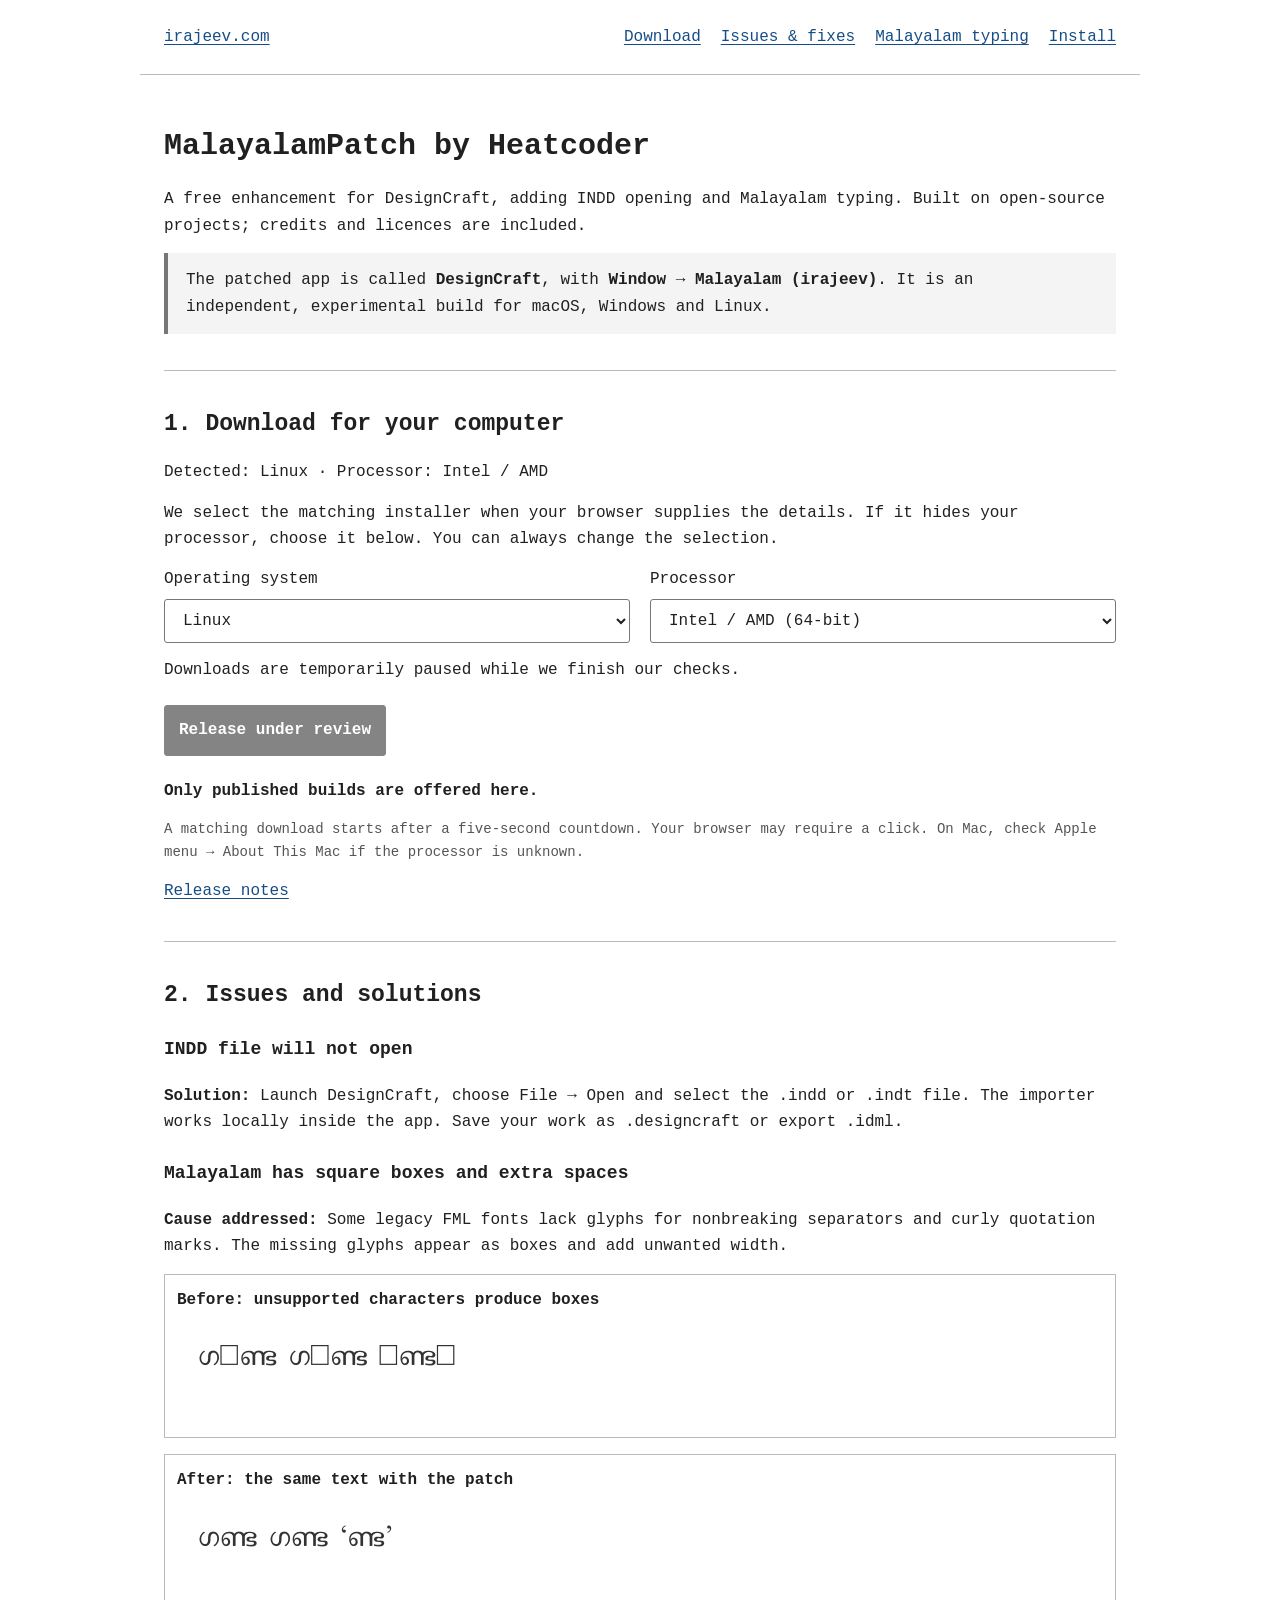
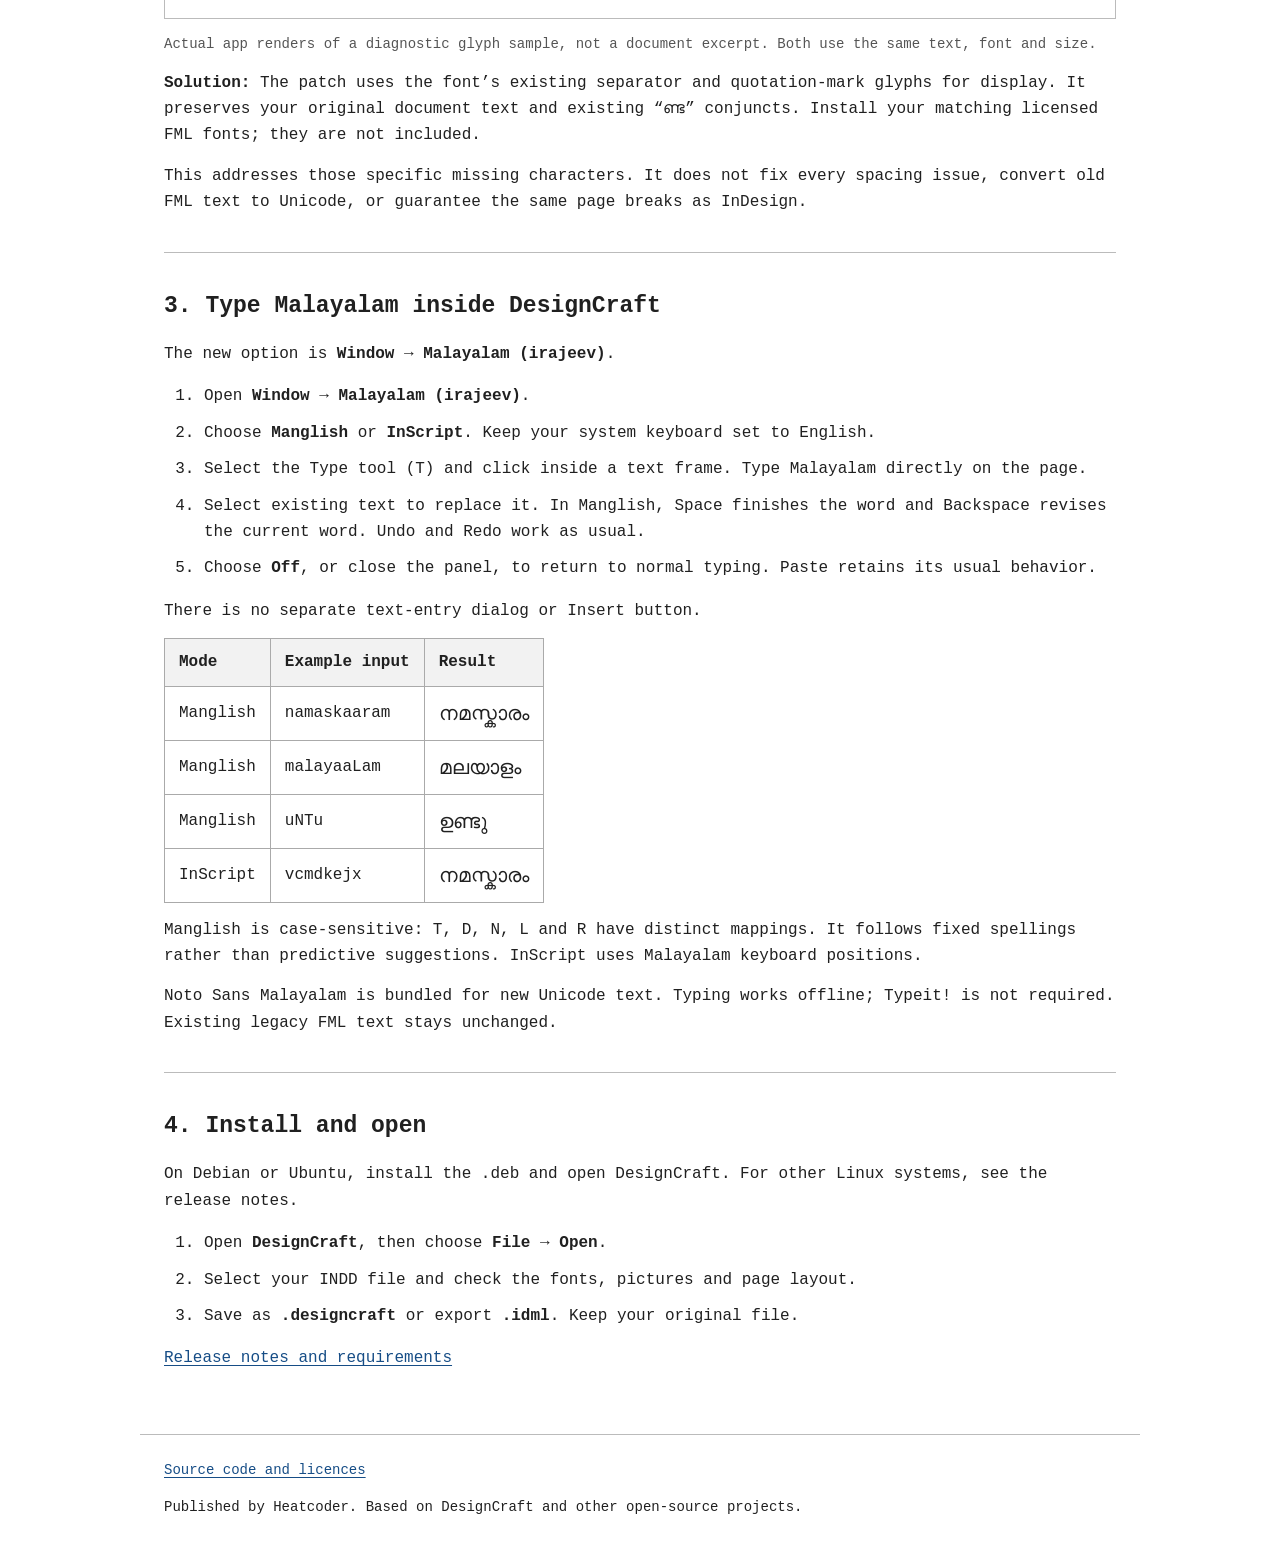
==== site/indd/index.html @ 439bf9a1 "Use Heatcoder publisher identity and enforce Typeit payload exclusion" ====
<!doctype html>
<html lang="en">
<head><meta charset="utf-8"><meta name="viewport" content="width=device-width,initial-scale=1"><meta name="description" content="DesignCraft INDD opening and MalayalamPatch (irajeev): downloads, before-and-after examples and clear installation instructions."><title>DesignCraft patch + MalayalamPatch | irajeev.com</title><link rel="stylesheet" href="./style.css?v=3"><link rel="icon" href="./icon.png"></head>
<body><header><a href="https://irajeev.com">irajeev.com</a><nav><a href="#download-section">Download</a><a href="#issues">Issues & fixes</a><a href="#typing">Malayalam typing</a><a href="#install">Install</a></nav></header>
<main><h1>MalayalamPatch by Heatcoder</h1><p>A free enhancement for DesignCraft, adding INDD opening and Malayalam typing. Built on open-source projects; credits and licences are included.</p><p class="note">The patched app is called <strong>DesignCraft</strong>, with <strong>Window → Malayalam (irajeev)</strong>. It is an independent, experimental build for macOS, Windows and Linux.</p>
<section id="download-section"><h2>1. Download for your computer</h2><p id="detected">Detecting your operating system and processor…</p><p>We select the matching installer when your browser supplies the details. If it hides your processor, choose it below. You can always change the selection.</p><div class="selectors"><label>Operating system<select id="os"><option value="">Choose a system</option><option value="macos">macOS</option><option value="windows">Windows</option><option value="linux">Linux</option></select></label><label>Processor<select id="arch"><option value="">Choose a processor</option><option value="x86_64">Intel / AMD (64-bit)</option><option value="aarch64">Apple Silicon / ARM64</option></select></label></div><p id="status" role="status" aria-live="polite">Checking available installers…</p><button id="download" disabled>Checking downloads</button> <button id="cancel" hidden>Cancel automatic download</button><p id="file-detail" class="filename">Only published builds are offered here.</p><p class="small">A matching download starts after a five-second countdown. Your browser may require a click. On Mac, check Apple menu → About This Mac if the processor is unknown.</p><a id="release-link" href="./release-notes.html">Release notes</a></section>
<section id="issues"><h2>2. Issues and solutions</h2><article><h3>INDD file will not open</h3><p><strong>Solution:</strong> Launch DesignCraft, choose File → Open and select the .indd or .indt file. The importer works locally inside the app. Save your work as .designcraft or export .idml.</p></article><article><h3>Malayalam has square boxes and extra spaces</h3><p><strong>Cause addressed:</strong> Some legacy FML fonts lack glyphs for nonbreaking separators and curly quotation marks. The missing glyphs appear as boxes and add unwanted width.</p><div class="comparison"><figure><figcaption>Before: unsupported characters produce boxes</figcaption><img src="./malayalam-before.png" alt="Diagnostic legacy FML glyph sample rendered before the fix, with square boxes between glyphs" width="520" height="100"></figure><figure><figcaption>After: the same text with the patch</figcaption><img src="./malayalam-after.png" alt="The identical diagnostic sample rendered with mapped FML separators and quotation marks, without the extra boxes" width="520" height="100"></figure></div><p class="small">Actual app renders of a diagnostic glyph sample, not a document excerpt. Both use the same text, font and size.</p><p><strong>Solution:</strong> The patch uses the font’s existing separator and quotation-mark glyphs for display. It preserves your original document text and existing “ണ്ട” conjuncts. Install your matching licensed FML fonts; they are not included.</p><p>This addresses those specific missing characters. It does not fix every spacing issue, convert old FML text to Unicode, or guarantee the same page breaks as InDesign.</p></article></section>
<section id="typing"><h2>3. Type Malayalam inside DesignCraft</h2><p>The new option is <strong>Window → Malayalam (irajeev)</strong>. </p><ol><li>Open <strong>Window → Malayalam (irajeev)</strong>.</li><li>Choose <strong>Manglish</strong> or <strong>InScript</strong>. Keep your system keyboard set to English.</li><li>Select the Type tool (T) and click inside a text frame. Type Malayalam directly on the page.</li><li>Select existing text to replace it. In Manglish, Space finishes the word and Backspace revises the current word. Undo and Redo work as usual.</li><li>Choose <strong>Off</strong>, or close the panel, to return to normal typing. Paste retains its usual behavior.</li></ol><p>There is no separate text-entry dialog or Insert button.</p><table><thead><tr><th>Mode</th><th>Example input</th><th>Result</th></tr></thead><tbody><tr><td>Manglish</td><td>namaskaaram</td><td lang="ml">നമസ്കാരം</td></tr><tr><td>Manglish</td><td>malayaaLam</td><td lang="ml">മലയാളം</td></tr><tr><td>Manglish</td><td>uNTu</td><td lang="ml">ഉണ്ടു</td></tr><tr><td>InScript</td><td>vcmdkejx</td><td lang="ml">നമസ്കാരം</td></tr></tbody></table><p>Manglish is case-sensitive: T, D, N, L and R have distinct mappings. It follows fixed spellings rather than predictive suggestions. InScript uses Malayalam keyboard positions.</p><p>Noto Sans Malayalam is bundled for new Unicode text. Typing works offline; Typeit! is not required. Existing legacy FML text stays unchanged.</p></section>
<section id="install"><h2>4. Install and open</h2><p id="install-specific">Choose your operating system above for installation steps.</p><ol><li>Open <strong>DesignCraft</strong>, then choose <strong>File → Open</strong>.</li><li>Select your INDD file and check the fonts, pictures and page layout.</li><li>Save as <strong>.designcraft</strong> or export <strong>.idml</strong>. Keep your original file.</li></ol><p><a href="./release-notes.html">Release notes and requirements</a></p></section></main><footer><a href="https://github.com/heatcoder/designcraft-indd-patch">Source code and licences</a><p>Published by Heatcoder. Based on DesignCraft and other open-source projects.</p></footer><script src="./download.js?v=5" defer></script></body></html>
---- site/indd/style.css ----
*{box-sizing:border-box}html{scroll-behavior:smooth}body{margin:0;background:#fff;color:#202020;font:16px/1.65 Courier,'Courier New',monospace}header,main,footer{max-width:1000px;margin:auto;padding:24px}header{border-bottom:1px solid #bbb;display:flex;justify-content:space-between;gap:24px;flex-wrap:wrap}nav{display:flex;gap:20px;flex-wrap:wrap}a{color:#164d86;text-underline-offset:3px}h1{font-size:30px;line-height:1.3;margin:28px 0 20px}h2{font-size:23px;line-height:1.4}h3{font-size:18px}section{border-top:1px solid #bbb;margin-top:36px;padding-top:18px;scroll-margin-top:16px}article{margin:24px 0}p{margin:14px 0}.note{border-left:4px solid #777;background:#f4f4f4;padding:14px 18px}.selectors{display:flex;gap:20px;flex-wrap:wrap}label{display:flex;flex-direction:column;gap:6px;min-width:240px;flex:1}select,button{font:inherit;padding:11px 14px;border:1px solid #777;border-radius:3px;background:white;color:inherit}button{cursor:pointer;margin:8px 0}#download{background:#202020;color:white;border-color:#202020;font-weight:bold}button:disabled{opacity:.55;cursor:not-allowed}button[hidden]{display:none}button:focus-visible,select:focus-visible,a:focus-visible{outline:3px solid #2981bf;outline-offset:3px}.filename{overflow-wrap:anywhere;font-weight:bold}.small{font-size:14px;color:#555}.comparison{display:grid;grid-template-columns:1fr;gap:16px}figure{margin:0;border:1px solid #bbb;padding:12px}figcaption{font-weight:bold;margin-bottom:12px}figure img{display:block;width:100%;max-width:520px;height:auto;background:white}li{margin:10px 0}table{width:100%;border-collapse:collapse;display:block;overflow:auto}th,td{text-align:left;border:1px solid #aaa;padding:10px 14px}th{background:#f2f2f2}[lang=ml]{font-family:sans-serif;font-size:20px}footer{border-top:1px solid #bbb;margin-top:24px;font-size:14px}@media(max-width:600px){header,main,footer{padding:18px}h1{font-size:25px}h2{font-size:21px}nav{gap:12px;font-size:14px}label{min-width:100%}button{width:100%}}

.app-shot{margin:24px 0}.app-shot img{max-width:100%}
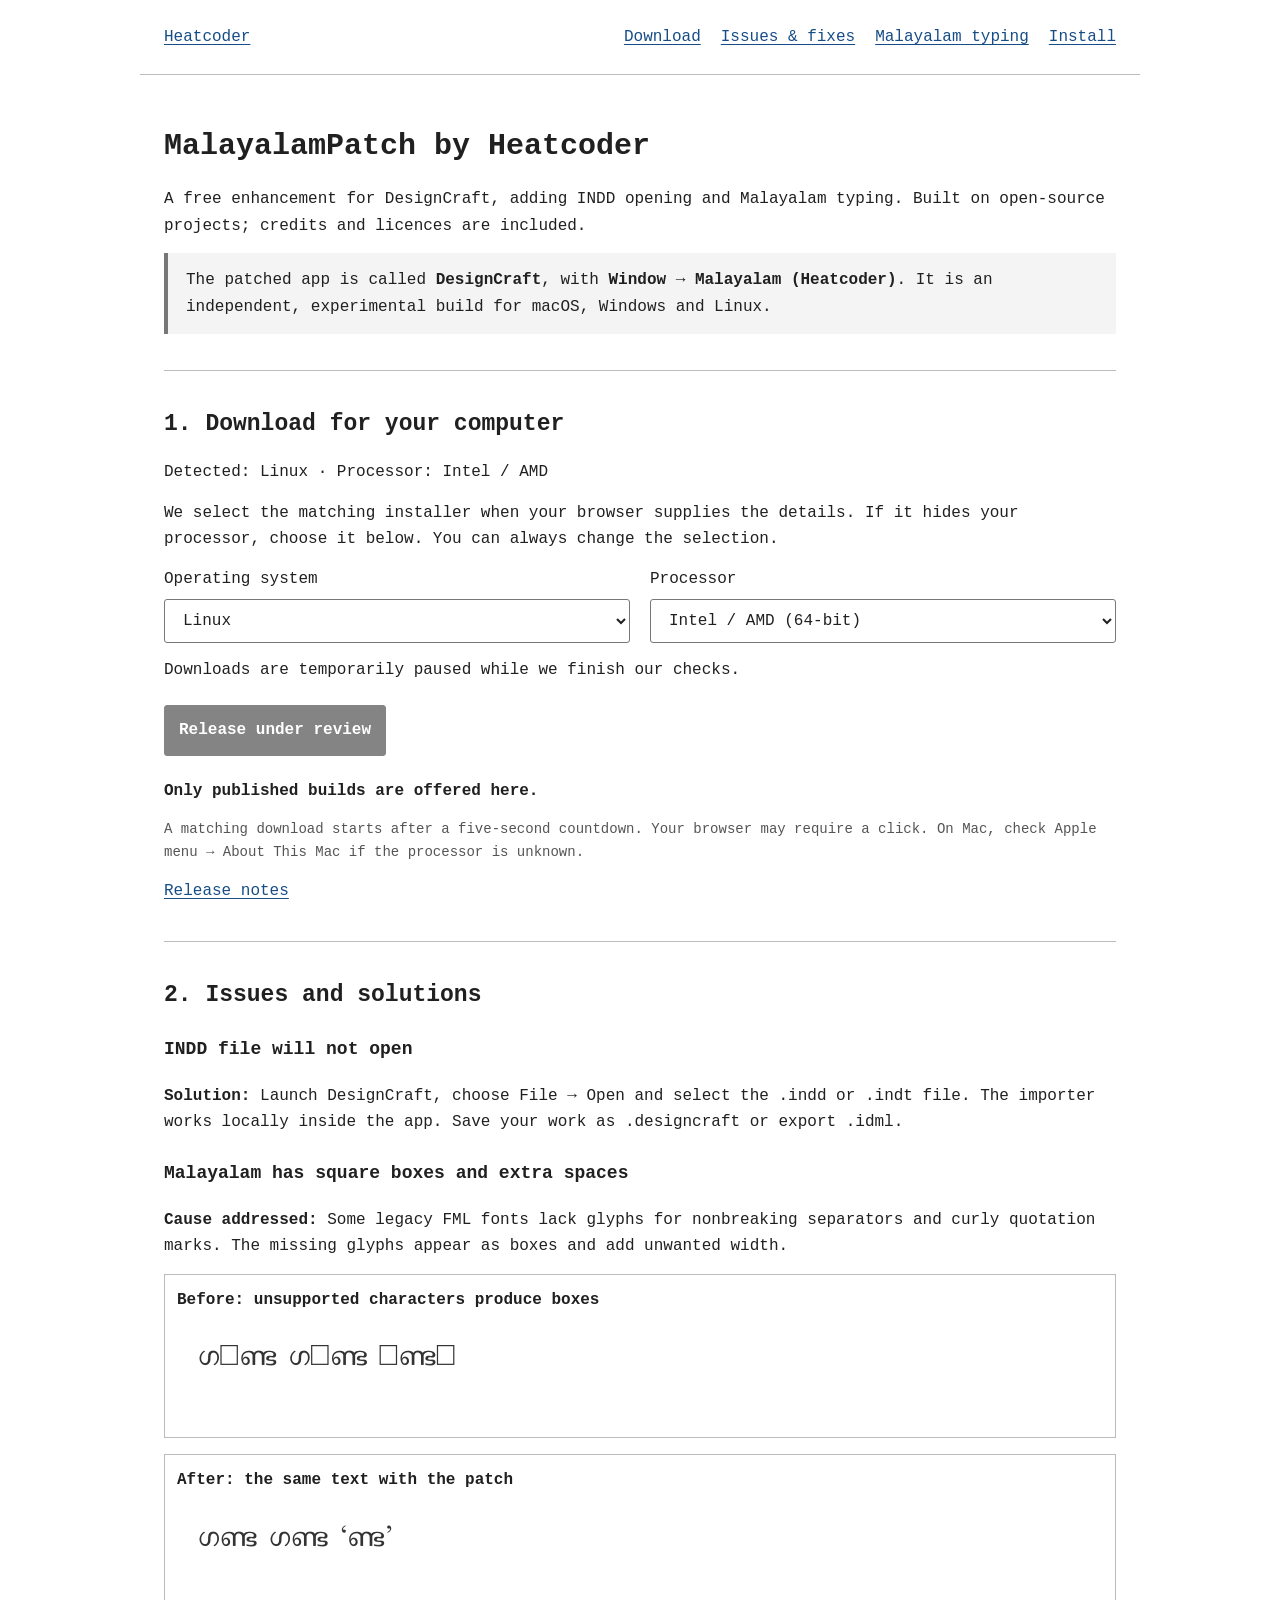
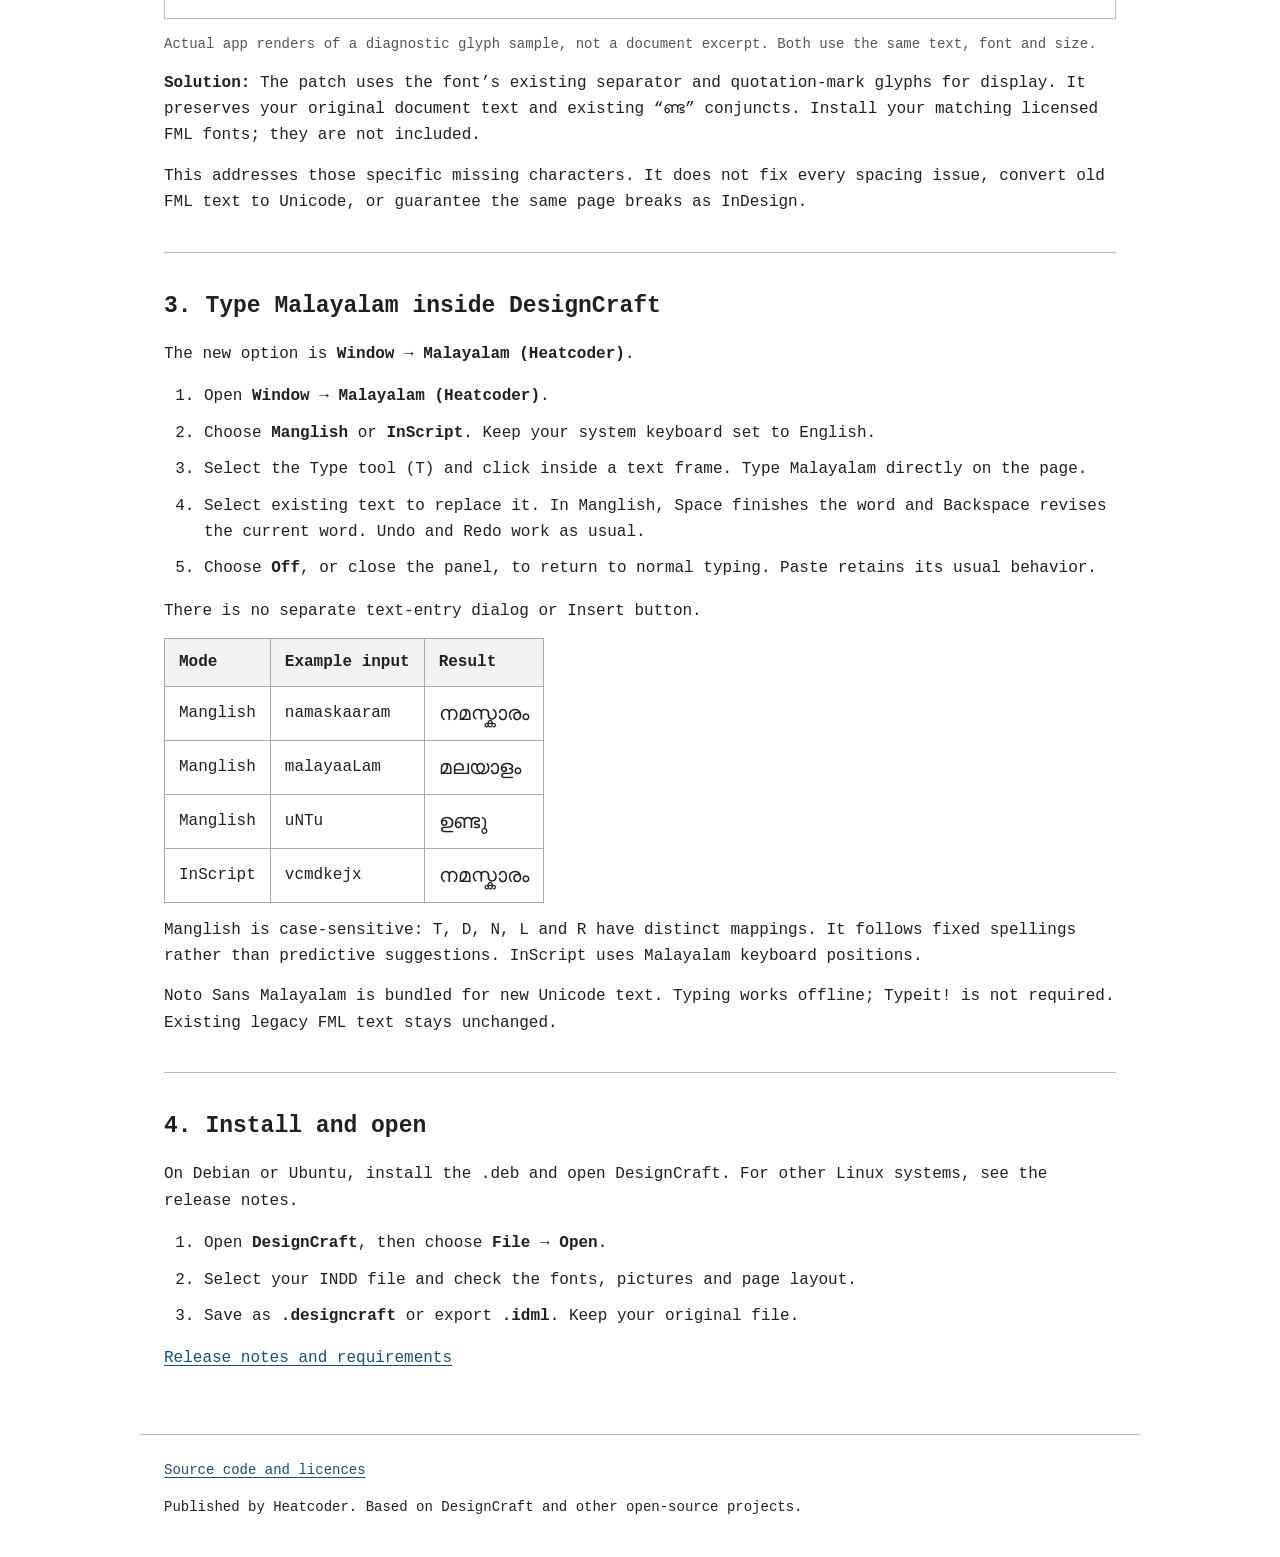
==== commit 29dec18d: "Update existing DesignCraft installations with backups and Heatcoder branding" ====
--- a/site/indd/index.html
+++ b/site/indd/index.html
@@ -1,9 +1,9 @@
 <!doctype html>
 <html lang="en">
-<head><meta charset="utf-8"><meta name="viewport" content="width=device-width,initial-scale=1"><meta name="description" content="DesignCraft INDD opening and MalayalamPatch (irajeev): downloads, before-and-after examples and clear installation instructions."><title>DesignCraft patch + MalayalamPatch | irajeev.com</title><link rel="stylesheet" href="./style.css?v=3"><link rel="icon" href="./icon.png"></head>
-<body><header><a href="https://irajeev.com">irajeev.com</a><nav><a href="#download-section">Download</a><a href="#issues">Issues & fixes</a><a href="#typing">Malayalam typing</a><a href="#install">Install</a></nav></header>
-<main><h1>MalayalamPatch by Heatcoder</h1><p>A free enhancement for DesignCraft, adding INDD opening and Malayalam typing. Built on open-source projects; credits and licences are included.</p><p class="note">The patched app is called <strong>DesignCraft</strong>, with <strong>Window → Malayalam (irajeev)</strong>. It is an independent, experimental build for macOS, Windows and Linux.</p>
+<head><meta charset="utf-8"><meta name="viewport" content="width=device-width,initial-scale=1"><meta name="description" content="DesignCraft INDD opening and MalayalamPatch (Heatcoder): downloads, before-and-after examples and clear installation instructions."><title>DesignCraft patch + MalayalamPatch | Heatcoder</title><link rel="stylesheet" href="./style.css?v=3"><link rel="icon" href="./icon.png"></head>
+<body><header><a href="https://irajeev.com">Heatcoder</a><nav><a href="#download-section">Download</a><a href="#issues">Issues & fixes</a><a href="#typing">Malayalam typing</a><a href="#install">Install</a></nav></header>
+<main><h1>MalayalamPatch by Heatcoder</h1><p>A free enhancement for DesignCraft, adding INDD opening and Malayalam typing. Built on open-source projects; credits and licences are included.</p><p class="note">The patched app is called <strong>DesignCraft</strong>, with <strong>Window → Malayalam (Heatcoder)</strong>. It is an independent, experimental build for macOS, Windows and Linux.</p>
 <section id="download-section"><h2>1. Download for your computer</h2><p id="detected">Detecting your operating system and processor…</p><p>We select the matching installer when your browser supplies the details. If it hides your processor, choose it below. You can always change the selection.</p><div class="selectors"><label>Operating system<select id="os"><option value="">Choose a system</option><option value="macos">macOS</option><option value="windows">Windows</option><option value="linux">Linux</option></select></label><label>Processor<select id="arch"><option value="">Choose a processor</option><option value="x86_64">Intel / AMD (64-bit)</option><option value="aarch64">Apple Silicon / ARM64</option></select></label></div><p id="status" role="status" aria-live="polite">Checking available installers…</p><button id="download" disabled>Checking downloads</button> <button id="cancel" hidden>Cancel automatic download</button><p id="file-detail" class="filename">Only published builds are offered here.</p><p class="small">A matching download starts after a five-second countdown. Your browser may require a click. On Mac, check Apple menu → About This Mac if the processor is unknown.</p><a id="release-link" href="./release-notes.html">Release notes</a></section>
 <section id="issues"><h2>2. Issues and solutions</h2><article><h3>INDD file will not open</h3><p><strong>Solution:</strong> Launch DesignCraft, choose File → Open and select the .indd or .indt file. The importer works locally inside the app. Save your work as .designcraft or export .idml.</p></article><article><h3>Malayalam has square boxes and extra spaces</h3><p><strong>Cause addressed:</strong> Some legacy FML fonts lack glyphs for nonbreaking separators and curly quotation marks. The missing glyphs appear as boxes and add unwanted width.</p><div class="comparison"><figure><figcaption>Before: unsupported characters produce boxes</figcaption><img src="./malayalam-before.png" alt="Diagnostic legacy FML glyph sample rendered before the fix, with square boxes between glyphs" width="520" height="100"></figure><figure><figcaption>After: the same text with the patch</figcaption><img src="./malayalam-after.png" alt="The identical diagnostic sample rendered with mapped FML separators and quotation marks, without the extra boxes" width="520" height="100"></figure></div><p class="small">Actual app renders of a diagnostic glyph sample, not a document excerpt. Both use the same text, font and size.</p><p><strong>Solution:</strong> The patch uses the font’s existing separator and quotation-mark glyphs for display. It preserves your original document text and existing “ണ്ട” conjuncts. Install your matching licensed FML fonts; they are not included.</p><p>This addresses those specific missing characters. It does not fix every spacing issue, convert old FML text to Unicode, or guarantee the same page breaks as InDesign.</p></article></section>
-<section id="typing"><h2>3. Type Malayalam inside DesignCraft</h2><p>The new option is <strong>Window → Malayalam (irajeev)</strong>. </p><ol><li>Open <strong>Window → Malayalam (irajeev)</strong>.</li><li>Choose <strong>Manglish</strong> or <strong>InScript</strong>. Keep your system keyboard set to English.</li><li>Select the Type tool (T) and click inside a text frame. Type Malayalam directly on the page.</li><li>Select existing text to replace it. In Manglish, Space finishes the word and Backspace revises the current word. Undo and Redo work as usual.</li><li>Choose <strong>Off</strong>, or close the panel, to return to normal typing. Paste retains its usual behavior.</li></ol><p>There is no separate text-entry dialog or Insert button.</p><table><thead><tr><th>Mode</th><th>Example input</th><th>Result</th></tr></thead><tbody><tr><td>Manglish</td><td>namaskaaram</td><td lang="ml">നമസ്കാരം</td></tr><tr><td>Manglish</td><td>malayaaLam</td><td lang="ml">മലയാളം</td></tr><tr><td>Manglish</td><td>uNTu</td><td lang="ml">ഉണ്ടു</td></tr><tr><td>InScript</td><td>vcmdkejx</td><td lang="ml">നമസ്കാരം</td></tr></tbody></table><p>Manglish is case-sensitive: T, D, N, L and R have distinct mappings. It follows fixed spellings rather than predictive suggestions. InScript uses Malayalam keyboard positions.</p><p>Noto Sans Malayalam is bundled for new Unicode text. Typing works offline; Typeit! is not required. Existing legacy FML text stays unchanged.</p></section>
+<section id="typing"><h2>3. Type Malayalam inside DesignCraft</h2><p>The new option is <strong>Window → Malayalam (Heatcoder)</strong>. </p><ol><li>Open <strong>Window → Malayalam (Heatcoder)</strong>.</li><li>Choose <strong>Manglish</strong> or <strong>InScript</strong>. Keep your system keyboard set to English.</li><li>Select the Type tool (T) and click inside a text frame. Type Malayalam directly on the page.</li><li>Select existing text to replace it. In Manglish, Space finishes the word and Backspace revises the current word. Undo and Redo work as usual.</li><li>Choose <strong>Off</strong>, or close the panel, to return to normal typing. Paste retains its usual behavior.</li></ol><p>There is no separate text-entry dialog or Insert button.</p><table><thead><tr><th>Mode</th><th>Example input</th><th>Result</th></tr></thead><tbody><tr><td>Manglish</td><td>namaskaaram</td><td lang="ml">നമസ്കാരം</td></tr><tr><td>Manglish</td><td>malayaaLam</td><td lang="ml">മലയാളം</td></tr><tr><td>Manglish</td><td>uNTu</td><td lang="ml">ഉണ്ടു</td></tr><tr><td>InScript</td><td>vcmdkejx</td><td lang="ml">നമസ്കാരം</td></tr></tbody></table><p>Manglish is case-sensitive: T, D, N, L and R have distinct mappings. It follows fixed spellings rather than predictive suggestions. InScript uses Malayalam keyboard positions.</p><p>Noto Sans Malayalam is bundled for new Unicode text. Typing works offline; Typeit! is not required. Existing legacy FML text stays unchanged.</p></section>
 <section id="install"><h2>4. Install and open</h2><p id="install-specific">Choose your operating system above for installation steps.</p><ol><li>Open <strong>DesignCraft</strong>, then choose <strong>File → Open</strong>.</li><li>Select your INDD file and check the fonts, pictures and page layout.</li><li>Save as <strong>.designcraft</strong> or export <strong>.idml</strong>. Keep your original file.</li></ol><p><a href="./release-notes.html">Release notes and requirements</a></p></section></main><footer><a href="https://github.com/heatcoder/designcraft-indd-patch">Source code and licences</a><p>Published by Heatcoder. Based on DesignCraft and other open-source projects.</p></footer><script src="./download.js?v=5" defer></script></body></html>
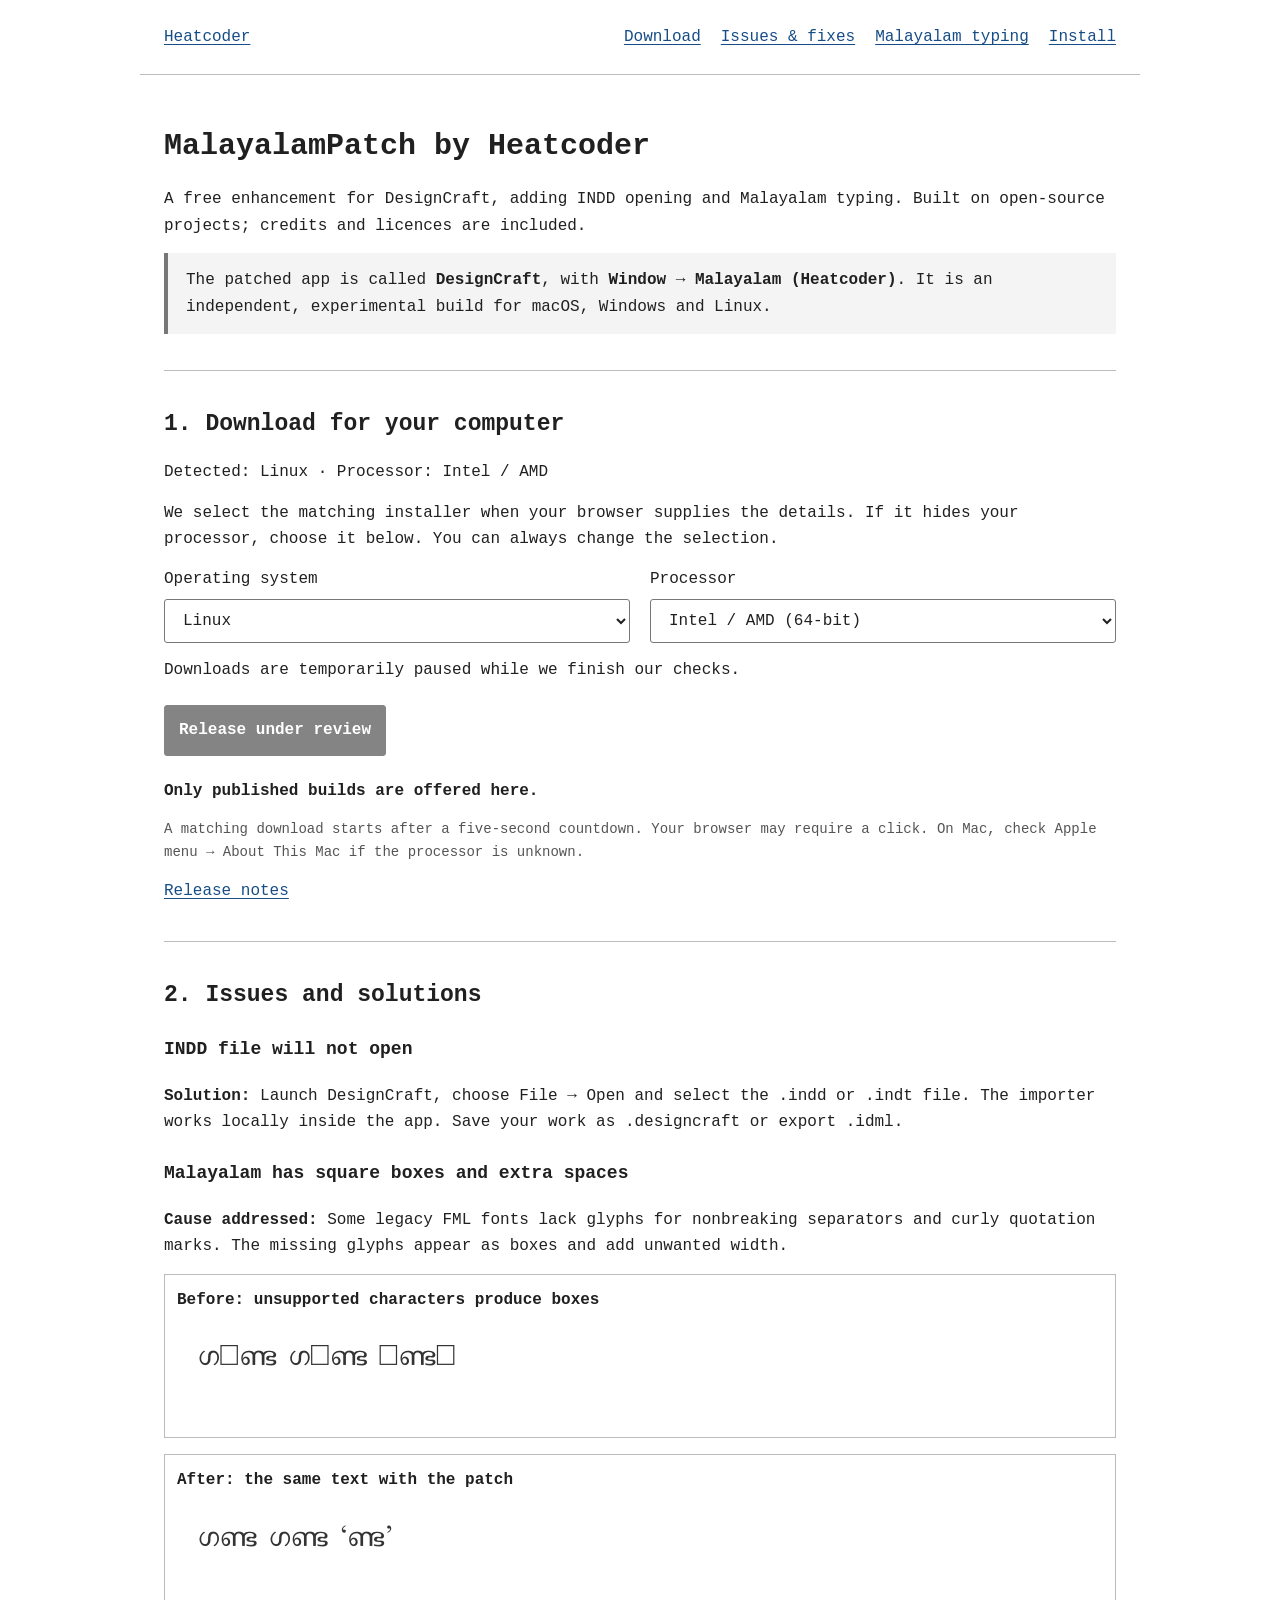
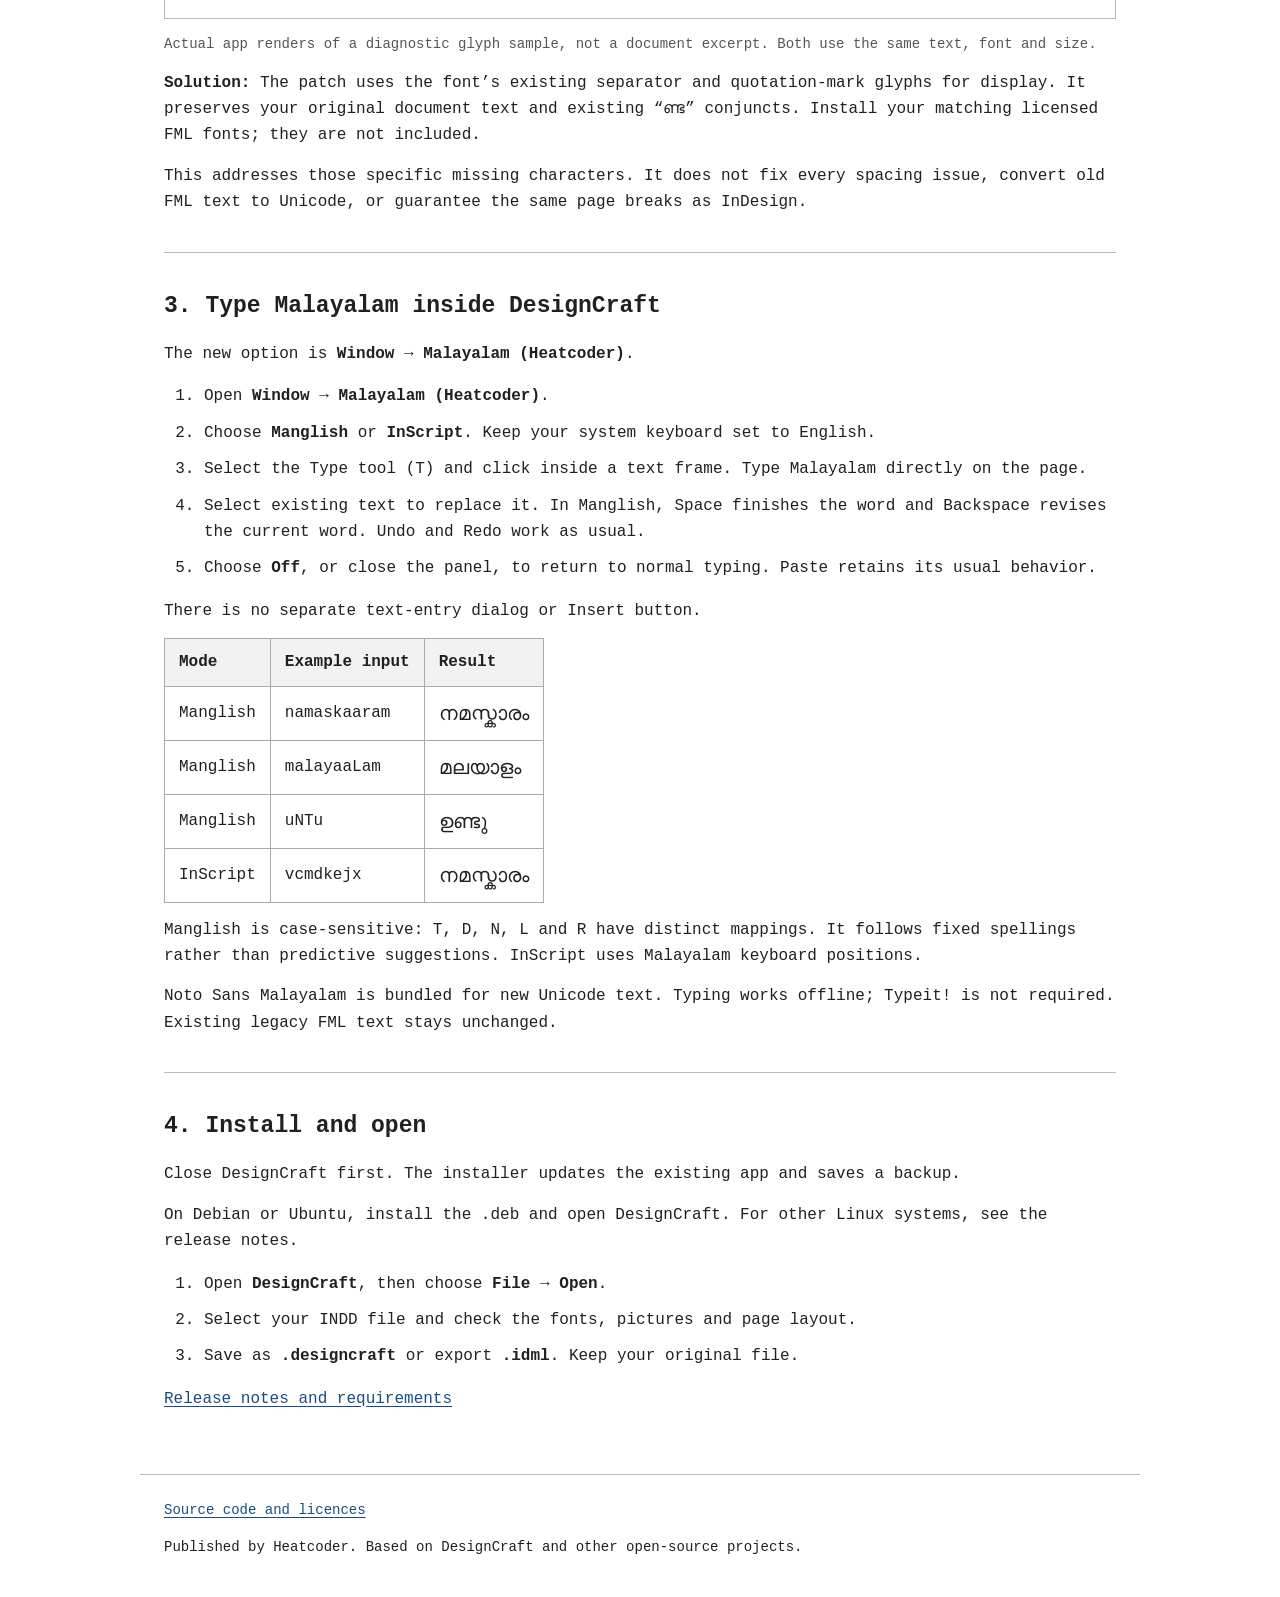
==== commit bccf7e8a: "Capture installer failures and correct replacement documentation" ====
--- a/site/indd/index.html
+++ b/site/indd/index.html
@@ -6,4 +6,4 @@
 <section id="download-section"><h2>1. Download for your computer</h2><p id="detected">Detecting your operating system and processor…</p><p>We select the matching installer when your browser supplies the details. If it hides your processor, choose it below. You can always change the selection.</p><div class="selectors"><label>Operating system<select id="os"><option value="">Choose a system</option><option value="macos">macOS</option><option value="windows">Windows</option><option value="linux">Linux</option></select></label><label>Processor<select id="arch"><option value="">Choose a processor</option><option value="x86_64">Intel / AMD (64-bit)</option><option value="aarch64">Apple Silicon / ARM64</option></select></label></div><p id="status" role="status" aria-live="polite">Checking available installers…</p><button id="download" disabled>Checking downloads</button> <button id="cancel" hidden>Cancel automatic download</button><p id="file-detail" class="filename">Only published builds are offered here.</p><p class="small">A matching download starts after a five-second countdown. Your browser may require a click. On Mac, check Apple menu → About This Mac if the processor is unknown.</p><a id="release-link" href="./release-notes.html">Release notes</a></section>
 <section id="issues"><h2>2. Issues and solutions</h2><article><h3>INDD file will not open</h3><p><strong>Solution:</strong> Launch DesignCraft, choose File → Open and select the .indd or .indt file. The importer works locally inside the app. Save your work as .designcraft or export .idml.</p></article><article><h3>Malayalam has square boxes and extra spaces</h3><p><strong>Cause addressed:</strong> Some legacy FML fonts lack glyphs for nonbreaking separators and curly quotation marks. The missing glyphs appear as boxes and add unwanted width.</p><div class="comparison"><figure><figcaption>Before: unsupported characters produce boxes</figcaption><img src="./malayalam-before.png" alt="Diagnostic legacy FML glyph sample rendered before the fix, with square boxes between glyphs" width="520" height="100"></figure><figure><figcaption>After: the same text with the patch</figcaption><img src="./malayalam-after.png" alt="The identical diagnostic sample rendered with mapped FML separators and quotation marks, without the extra boxes" width="520" height="100"></figure></div><p class="small">Actual app renders of a diagnostic glyph sample, not a document excerpt. Both use the same text, font and size.</p><p><strong>Solution:</strong> The patch uses the font’s existing separator and quotation-mark glyphs for display. It preserves your original document text and existing “ണ്ട” conjuncts. Install your matching licensed FML fonts; they are not included.</p><p>This addresses those specific missing characters. It does not fix every spacing issue, convert old FML text to Unicode, or guarantee the same page breaks as InDesign.</p></article></section>
 <section id="typing"><h2>3. Type Malayalam inside DesignCraft</h2><p>The new option is <strong>Window → Malayalam (Heatcoder)</strong>. </p><ol><li>Open <strong>Window → Malayalam (Heatcoder)</strong>.</li><li>Choose <strong>Manglish</strong> or <strong>InScript</strong>. Keep your system keyboard set to English.</li><li>Select the Type tool (T) and click inside a text frame. Type Malayalam directly on the page.</li><li>Select existing text to replace it. In Manglish, Space finishes the word and Backspace revises the current word. Undo and Redo work as usual.</li><li>Choose <strong>Off</strong>, or close the panel, to return to normal typing. Paste retains its usual behavior.</li></ol><p>There is no separate text-entry dialog or Insert button.</p><table><thead><tr><th>Mode</th><th>Example input</th><th>Result</th></tr></thead><tbody><tr><td>Manglish</td><td>namaskaaram</td><td lang="ml">നമസ്കാരം</td></tr><tr><td>Manglish</td><td>malayaaLam</td><td lang="ml">മലയാളം</td></tr><tr><td>Manglish</td><td>uNTu</td><td lang="ml">ഉണ്ടു</td></tr><tr><td>InScript</td><td>vcmdkejx</td><td lang="ml">നമസ്കാരം</td></tr></tbody></table><p>Manglish is case-sensitive: T, D, N, L and R have distinct mappings. It follows fixed spellings rather than predictive suggestions. InScript uses Malayalam keyboard positions.</p><p>Noto Sans Malayalam is bundled for new Unicode text. Typing works offline; Typeit! is not required. Existing legacy FML text stays unchanged.</p></section>
-<section id="install"><h2>4. Install and open</h2><p id="install-specific">Choose your operating system above for installation steps.</p><ol><li>Open <strong>DesignCraft</strong>, then choose <strong>File → Open</strong>.</li><li>Select your INDD file and check the fonts, pictures and page layout.</li><li>Save as <strong>.designcraft</strong> or export <strong>.idml</strong>. Keep your original file.</li></ol><p><a href="./release-notes.html">Release notes and requirements</a></p></section></main><footer><a href="https://github.com/heatcoder/designcraft-indd-patch">Source code and licences</a><p>Published by Heatcoder. Based on DesignCraft and other open-source projects.</p></footer><script src="./download.js?v=5" defer></script></body></html>
+<section id="install"><h2>4. Install and open</h2><p>Close DesignCraft first. The installer updates the existing app and saves a backup.</p><p id="install-specific">Choose your operating system above for installation steps.</p><ol><li>Open <strong>DesignCraft</strong>, then choose <strong>File → Open</strong>.</li><li>Select your INDD file and check the fonts, pictures and page layout.</li><li>Save as <strong>.designcraft</strong> or export <strong>.idml</strong>. Keep your original file.</li></ol><p><a href="./release-notes.html">Release notes and requirements</a></p></section></main><footer><a href="https://github.com/heatcoder/designcraft-indd-patch">Source code and licences</a><p>Published by Heatcoder. Based on DesignCraft and other open-source projects.</p></footer><script src="./download.js?v=6" defer></script></body></html>
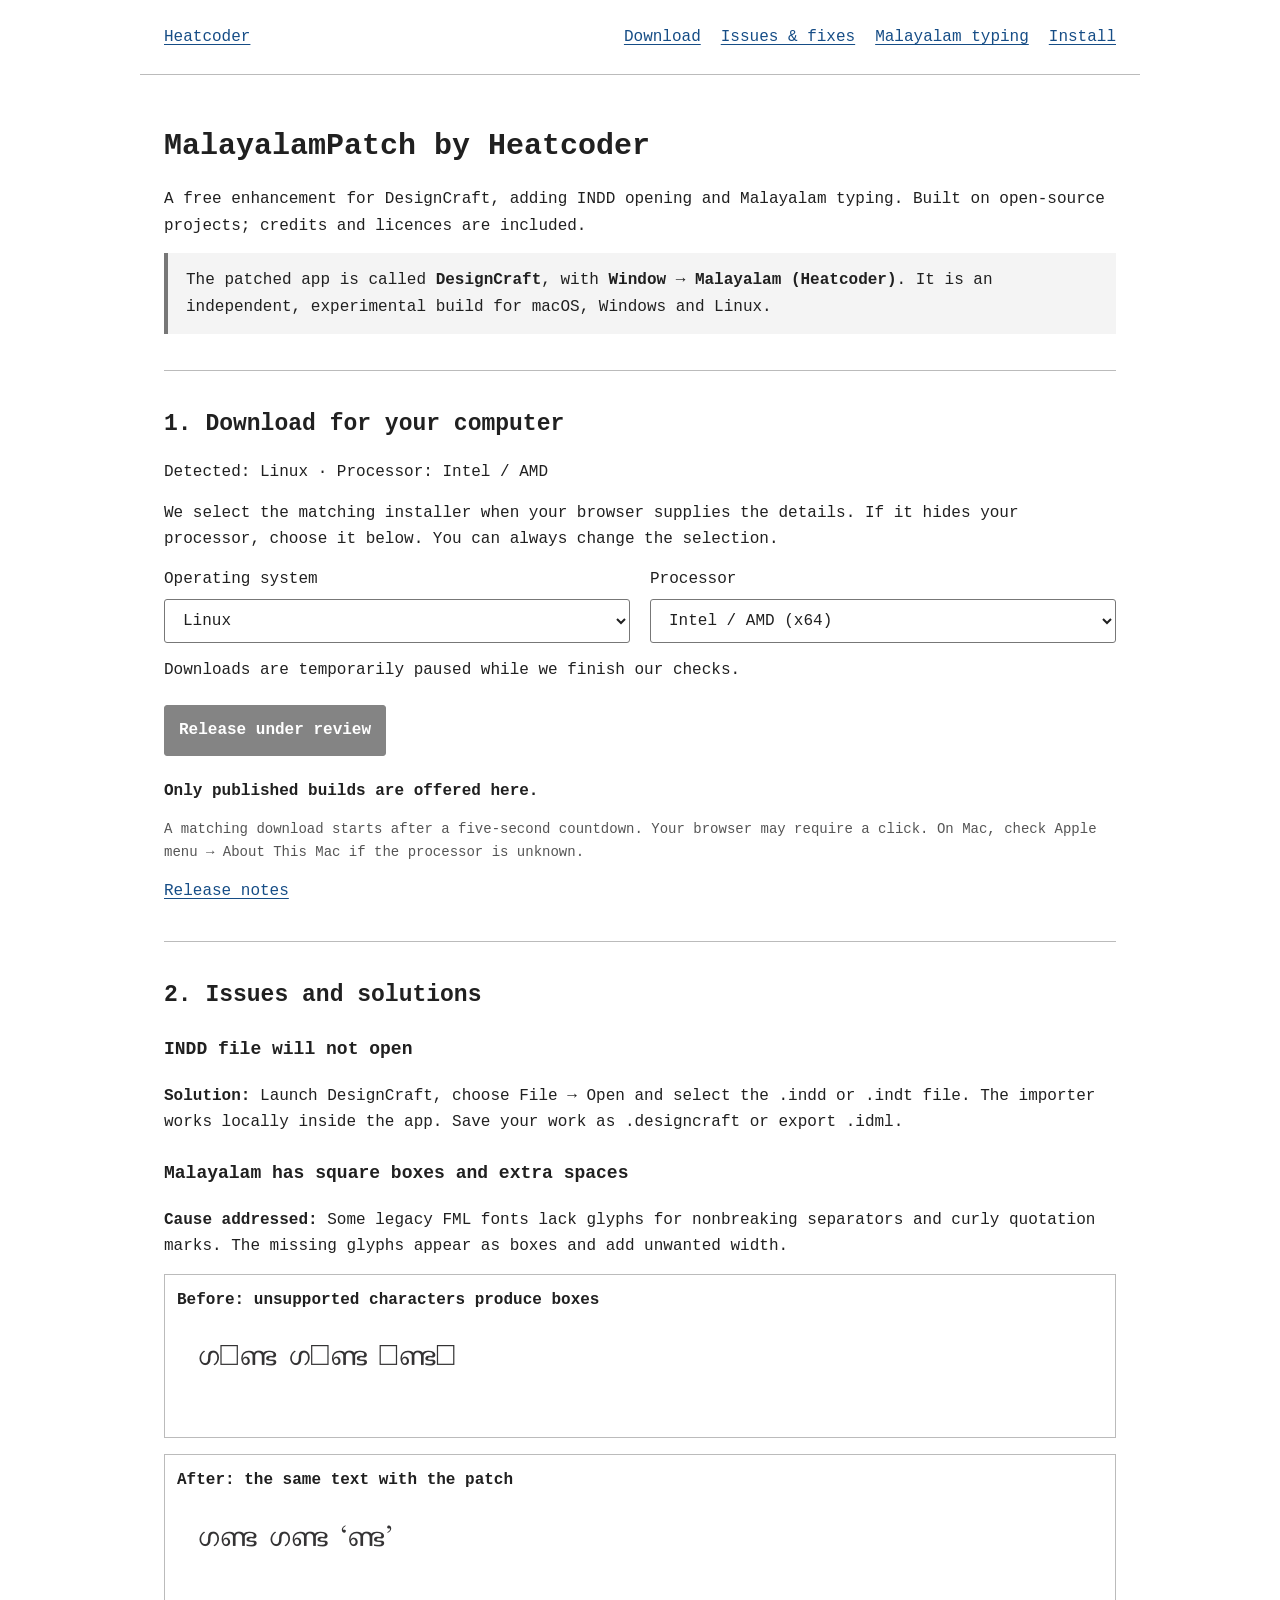
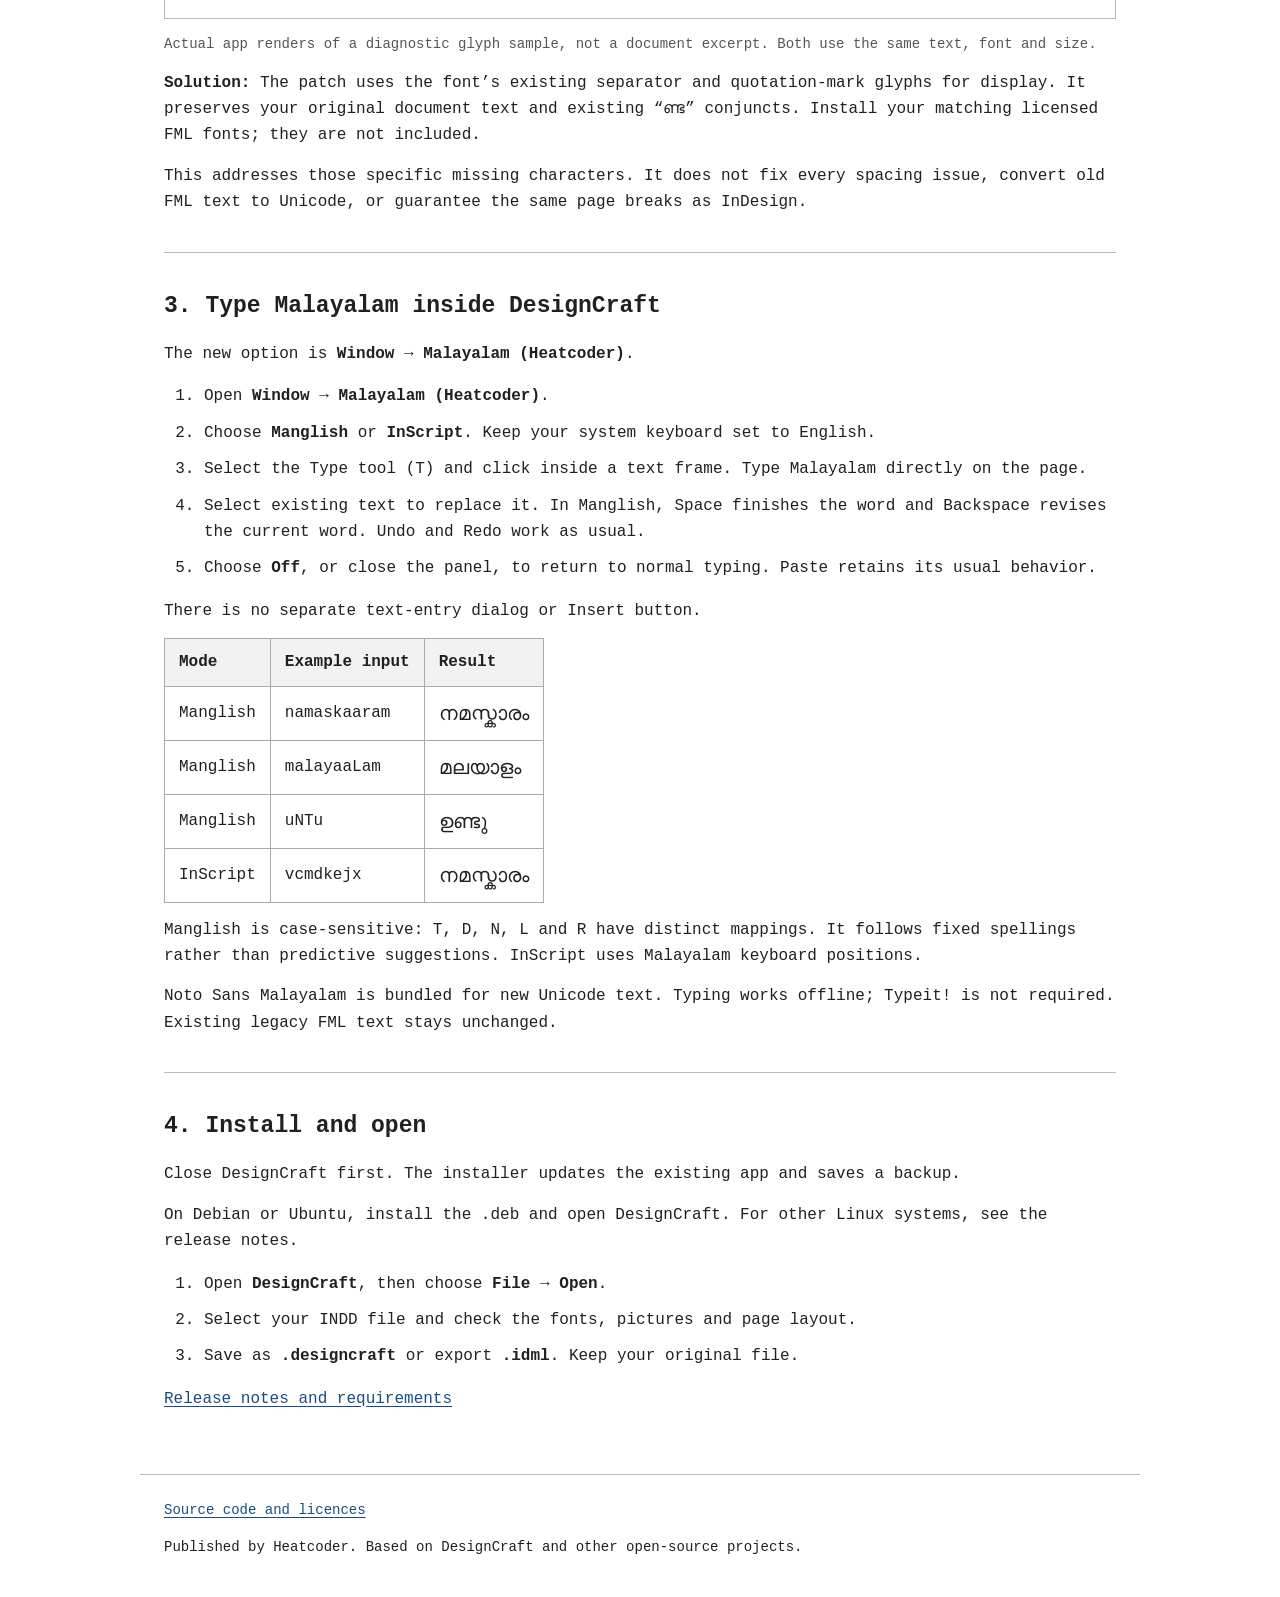
==== commit dfa0c651: "Show processor choices for the selected operating system" ====
--- a/site/indd/index.html
+++ b/site/indd/index.html
@@ -1,9 +1,9 @@
 <!doctype html>
 <html lang="en">
 <head><meta charset="utf-8"><meta name="viewport" content="width=device-width,initial-scale=1"><meta name="description" content="DesignCraft INDD opening and MalayalamPatch (Heatcoder): downloads, before-and-after examples and clear installation instructions."><title>DesignCraft patch + MalayalamPatch | Heatcoder</title><link rel="stylesheet" href="./style.css?v=3"><link rel="icon" href="./icon.png"></head>
-<body><header><a href="https://irajeev.com">Heatcoder</a><nav><a href="#download-section">Download</a><a href="#issues">Issues & fixes</a><a href="#typing">Malayalam typing</a><a href="#install">Install</a></nav></header>
+<body><header><a href="https://github.com/heatcoder/designcraft-indd-patch">Heatcoder</a><nav><a href="#download-section">Download</a><a href="#issues">Issues & fixes</a><a href="#typing">Malayalam typing</a><a href="#install">Install</a></nav></header>
 <main><h1>MalayalamPatch by Heatcoder</h1><p>A free enhancement for DesignCraft, adding INDD opening and Malayalam typing. Built on open-source projects; credits and licences are included.</p><p class="note">The patched app is called <strong>DesignCraft</strong>, with <strong>Window → Malayalam (Heatcoder)</strong>. It is an independent, experimental build for macOS, Windows and Linux.</p>
-<section id="download-section"><h2>1. Download for your computer</h2><p id="detected">Detecting your operating system and processor…</p><p>We select the matching installer when your browser supplies the details. If it hides your processor, choose it below. You can always change the selection.</p><div class="selectors"><label>Operating system<select id="os"><option value="">Choose a system</option><option value="macos">macOS</option><option value="windows">Windows</option><option value="linux">Linux</option></select></label><label>Processor<select id="arch"><option value="">Choose a processor</option><option value="x86_64">Intel / AMD (64-bit)</option><option value="aarch64">Apple Silicon / ARM64</option></select></label></div><p id="status" role="status" aria-live="polite">Checking available installers…</p><button id="download" disabled>Checking downloads</button> <button id="cancel" hidden>Cancel automatic download</button><p id="file-detail" class="filename">Only published builds are offered here.</p><p class="small">A matching download starts after a five-second countdown. Your browser may require a click. On Mac, check Apple menu → About This Mac if the processor is unknown.</p><a id="release-link" href="./release-notes.html">Release notes</a></section>
+<section id="download-section"><h2>1. Download for your computer</h2><p id="detected">Detecting your operating system and processor…</p><p>We select the matching installer when your browser supplies the details. If it hides your processor, choose it below. You can always change the selection.</p><div class="selectors"><label>Operating system<select id="os"><option value="">Choose a system</option><option value="macos">macOS</option><option value="windows">Windows</option><option value="linux">Linux</option></select></label><label>Processor<select id="arch"><option value="">Choose a processor</option><option value="x86_64">Intel / AMD (x64)</option><option value="aarch64">ARM64</option></select></label></div><p id="status" role="status" aria-live="polite">Checking available installers…</p><button id="download" disabled>Checking downloads</button> <button id="cancel" hidden>Cancel automatic download</button><p id="file-detail" class="filename">Only published builds are offered here.</p><p class="small">A matching download starts after a five-second countdown. Your browser may require a click. On Mac, check Apple menu → About This Mac if the processor is unknown.</p><a id="release-link" href="./release-notes.html">Release notes</a></section>
 <section id="issues"><h2>2. Issues and solutions</h2><article><h3>INDD file will not open</h3><p><strong>Solution:</strong> Launch DesignCraft, choose File → Open and select the .indd or .indt file. The importer works locally inside the app. Save your work as .designcraft or export .idml.</p></article><article><h3>Malayalam has square boxes and extra spaces</h3><p><strong>Cause addressed:</strong> Some legacy FML fonts lack glyphs for nonbreaking separators and curly quotation marks. The missing glyphs appear as boxes and add unwanted width.</p><div class="comparison"><figure><figcaption>Before: unsupported characters produce boxes</figcaption><img src="./malayalam-before.png" alt="Diagnostic legacy FML glyph sample rendered before the fix, with square boxes between glyphs" width="520" height="100"></figure><figure><figcaption>After: the same text with the patch</figcaption><img src="./malayalam-after.png" alt="The identical diagnostic sample rendered with mapped FML separators and quotation marks, without the extra boxes" width="520" height="100"></figure></div><p class="small">Actual app renders of a diagnostic glyph sample, not a document excerpt. Both use the same text, font and size.</p><p><strong>Solution:</strong> The patch uses the font’s existing separator and quotation-mark glyphs for display. It preserves your original document text and existing “ണ്ട” conjuncts. Install your matching licensed FML fonts; they are not included.</p><p>This addresses those specific missing characters. It does not fix every spacing issue, convert old FML text to Unicode, or guarantee the same page breaks as InDesign.</p></article></section>
 <section id="typing"><h2>3. Type Malayalam inside DesignCraft</h2><p>The new option is <strong>Window → Malayalam (Heatcoder)</strong>. </p><ol><li>Open <strong>Window → Malayalam (Heatcoder)</strong>.</li><li>Choose <strong>Manglish</strong> or <strong>InScript</strong>. Keep your system keyboard set to English.</li><li>Select the Type tool (T) and click inside a text frame. Type Malayalam directly on the page.</li><li>Select existing text to replace it. In Manglish, Space finishes the word and Backspace revises the current word. Undo and Redo work as usual.</li><li>Choose <strong>Off</strong>, or close the panel, to return to normal typing. Paste retains its usual behavior.</li></ol><p>There is no separate text-entry dialog or Insert button.</p><table><thead><tr><th>Mode</th><th>Example input</th><th>Result</th></tr></thead><tbody><tr><td>Manglish</td><td>namaskaaram</td><td lang="ml">നമസ്കാരം</td></tr><tr><td>Manglish</td><td>malayaaLam</td><td lang="ml">മലയാളം</td></tr><tr><td>Manglish</td><td>uNTu</td><td lang="ml">ഉണ്ടു</td></tr><tr><td>InScript</td><td>vcmdkejx</td><td lang="ml">നമസ്കാരം</td></tr></tbody></table><p>Manglish is case-sensitive: T, D, N, L and R have distinct mappings. It follows fixed spellings rather than predictive suggestions. InScript uses Malayalam keyboard positions.</p><p>Noto Sans Malayalam is bundled for new Unicode text. Typing works offline; Typeit! is not required. Existing legacy FML text stays unchanged.</p></section>
-<section id="install"><h2>4. Install and open</h2><p>Close DesignCraft first. The installer updates the existing app and saves a backup.</p><p id="install-specific">Choose your operating system above for installation steps.</p><ol><li>Open <strong>DesignCraft</strong>, then choose <strong>File → Open</strong>.</li><li>Select your INDD file and check the fonts, pictures and page layout.</li><li>Save as <strong>.designcraft</strong> or export <strong>.idml</strong>. Keep your original file.</li></ol><p><a href="./release-notes.html">Release notes and requirements</a></p></section></main><footer><a href="https://github.com/heatcoder/designcraft-indd-patch">Source code and licences</a><p>Published by Heatcoder. Based on DesignCraft and other open-source projects.</p></footer><script src="./download.js?v=6" defer></script></body></html>
+<section id="install"><h2>4. Install and open</h2><p>Close DesignCraft first. The installer updates the existing app and saves a backup.</p><p id="install-specific">Choose your operating system above for installation steps.</p><ol><li>Open <strong>DesignCraft</strong>, then choose <strong>File → Open</strong>.</li><li>Select your INDD file and check the fonts, pictures and page layout.</li><li>Save as <strong>.designcraft</strong> or export <strong>.idml</strong>. Keep your original file.</li></ol><p><a href="./release-notes.html">Release notes and requirements</a></p></section></main><footer><a href="https://github.com/heatcoder/designcraft-indd-patch">Source code and licences</a><p>Published by Heatcoder. Based on DesignCraft and other open-source projects.</p></footer><script src="./download.js?v=8" defer></script></body></html>
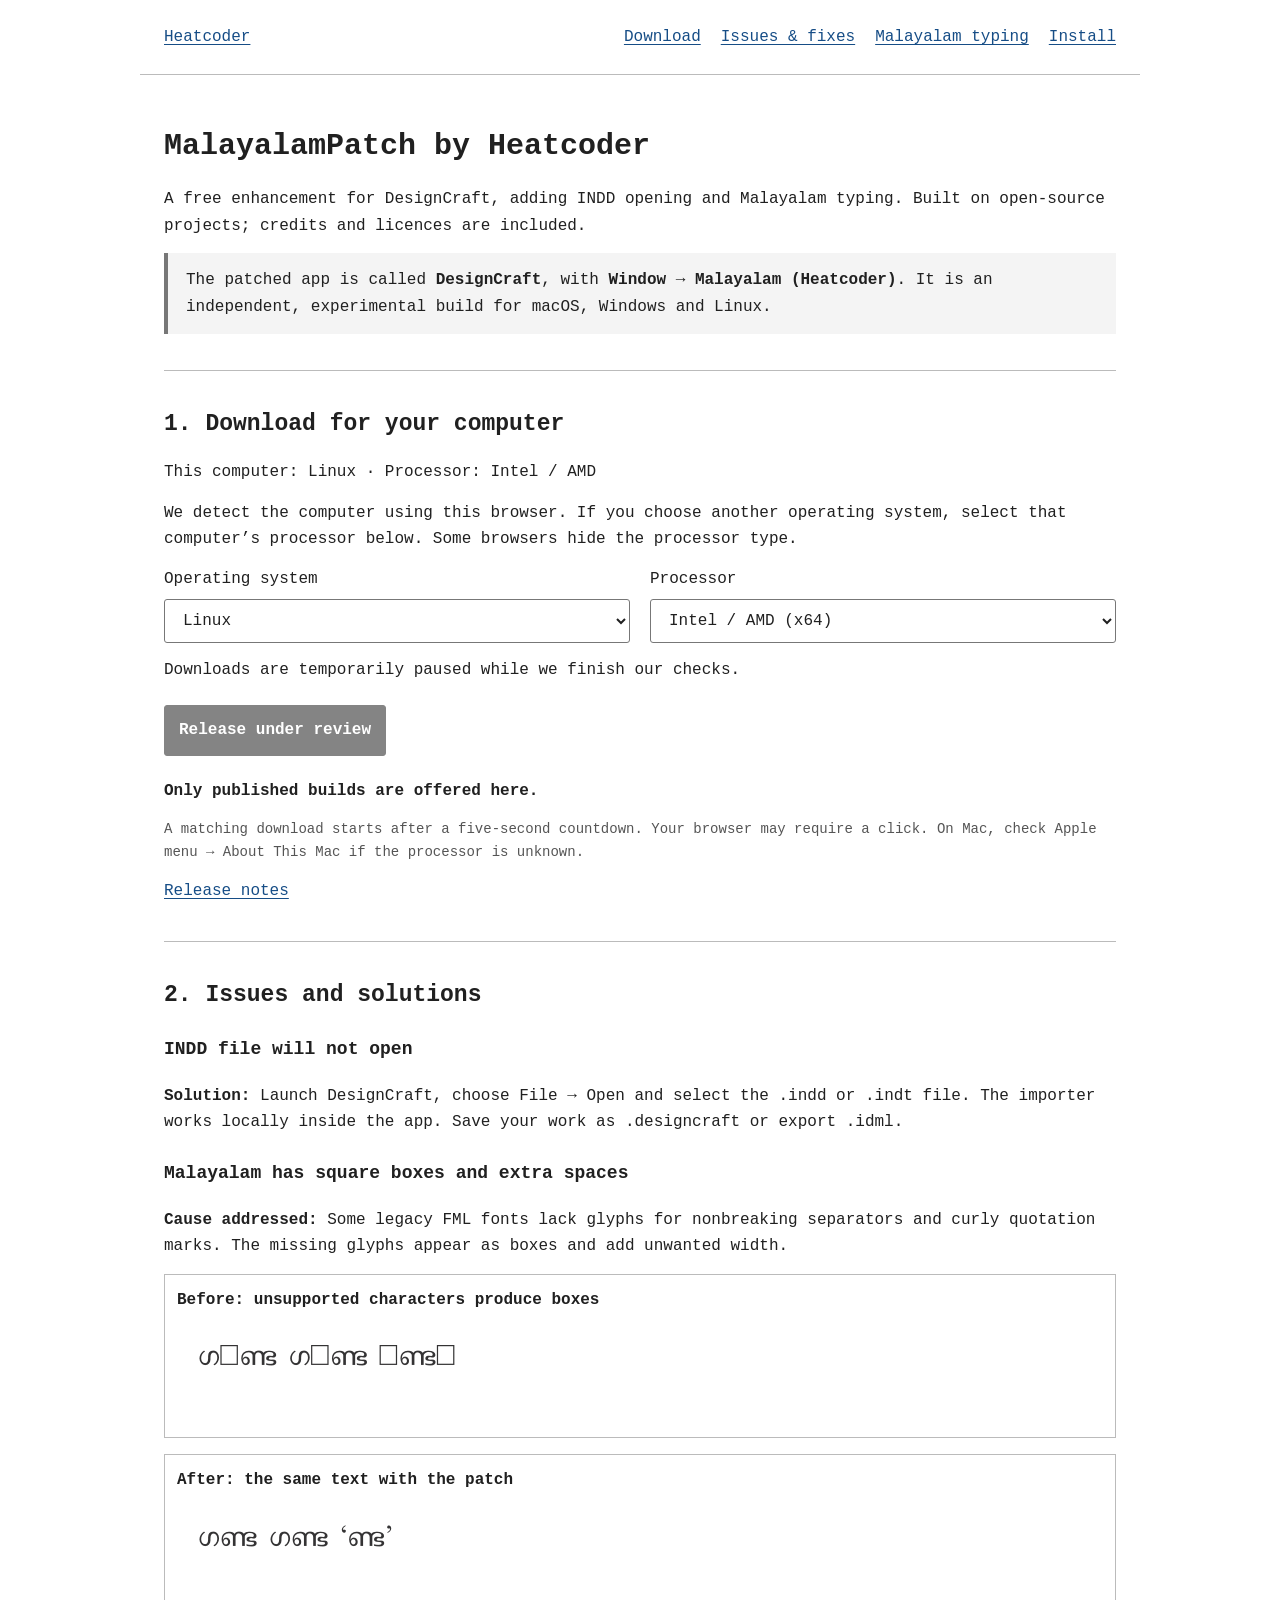
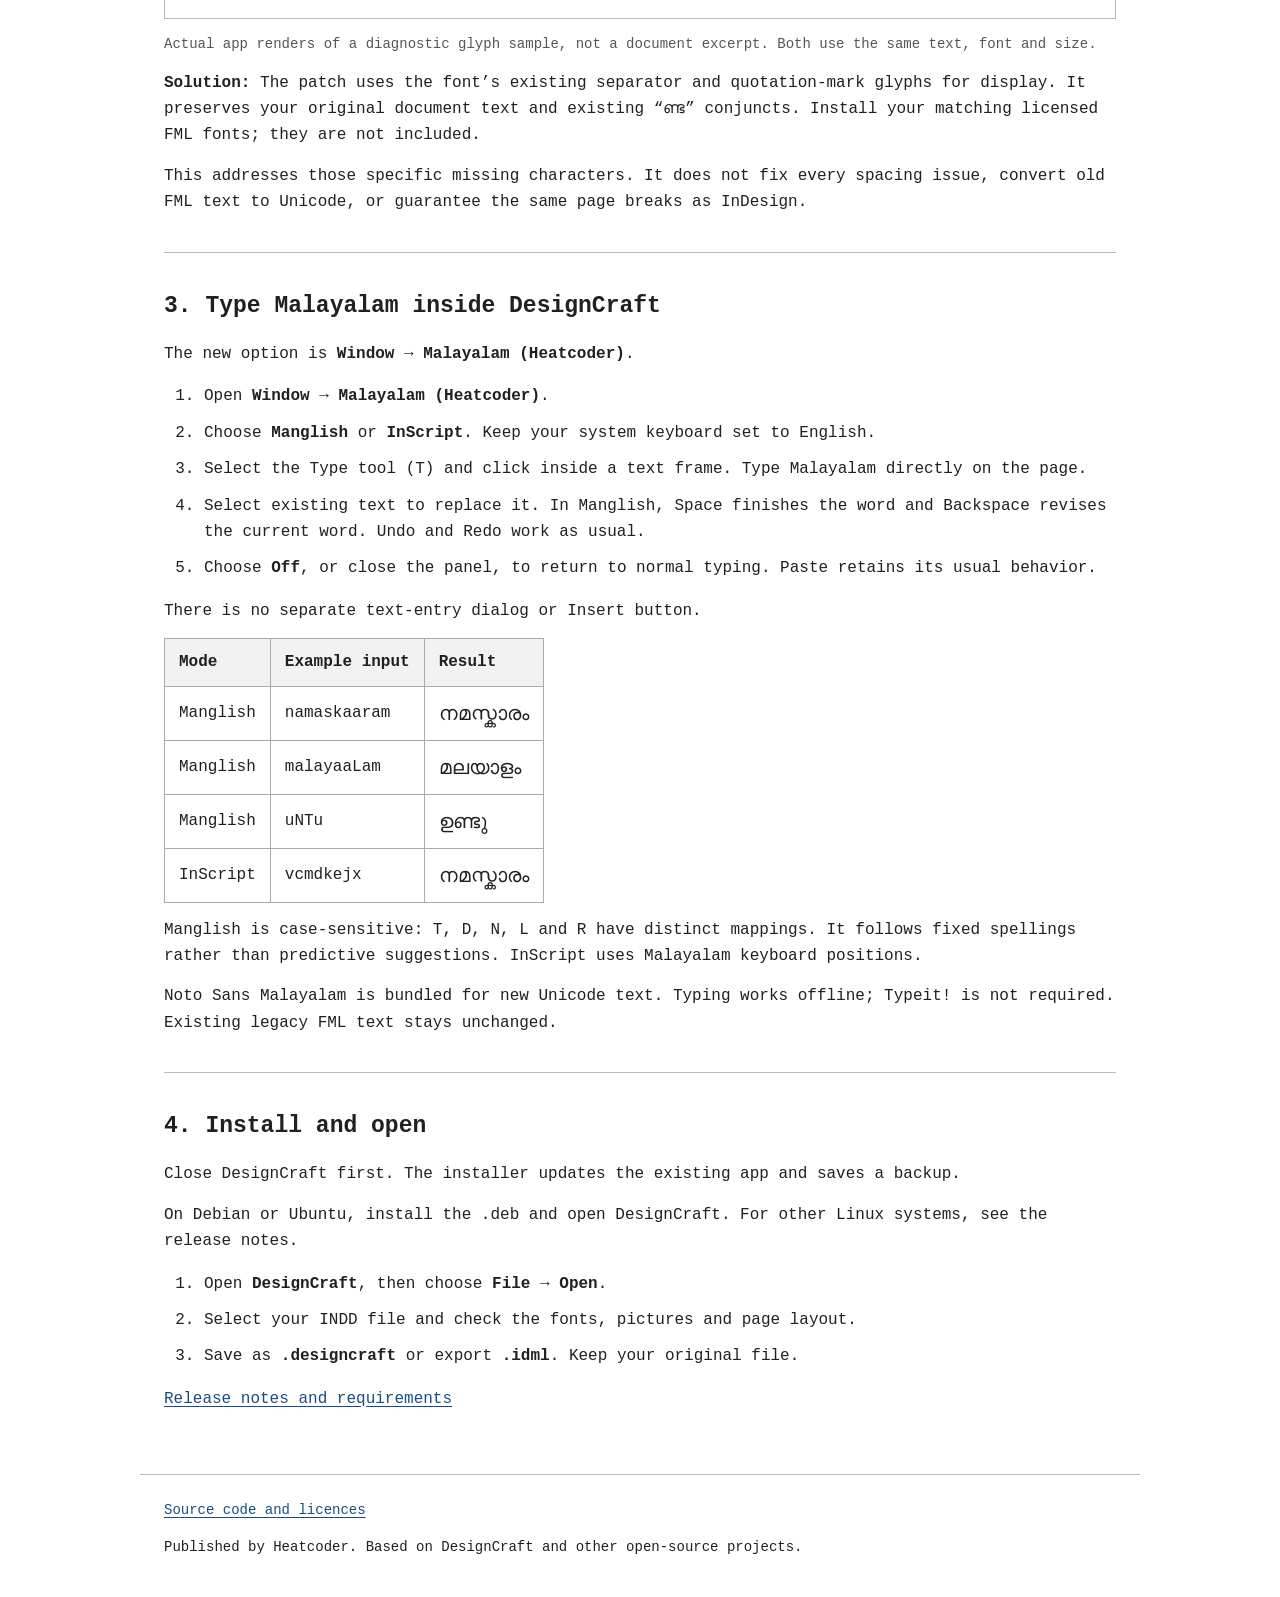
==== commit 434f25b6: "Explain detected computer versus manual download target" ====
--- a/site/indd/index.html
+++ b/site/indd/index.html
@@ -3,7 +3,7 @@
 <head><meta charset="utf-8"><meta name="viewport" content="width=device-width,initial-scale=1"><meta name="description" content="DesignCraft INDD opening and MalayalamPatch (Heatcoder): downloads, before-and-after examples and clear installation instructions."><title>DesignCraft patch + MalayalamPatch | Heatcoder</title><link rel="stylesheet" href="./style.css?v=3"><link rel="icon" href="./icon.png"></head>
 <body><header><a href="https://github.com/heatcoder/designcraft-indd-patch">Heatcoder</a><nav><a href="#download-section">Download</a><a href="#issues">Issues & fixes</a><a href="#typing">Malayalam typing</a><a href="#install">Install</a></nav></header>
 <main><h1>MalayalamPatch by Heatcoder</h1><p>A free enhancement for DesignCraft, adding INDD opening and Malayalam typing. Built on open-source projects; credits and licences are included.</p><p class="note">The patched app is called <strong>DesignCraft</strong>, with <strong>Window → Malayalam (Heatcoder)</strong>. It is an independent, experimental build for macOS, Windows and Linux.</p>
-<section id="download-section"><h2>1. Download for your computer</h2><p id="detected">Detecting your operating system and processor…</p><p>We select the matching installer when your browser supplies the details. If it hides your processor, choose it below. You can always change the selection.</p><div class="selectors"><label>Operating system<select id="os"><option value="">Choose a system</option><option value="macos">macOS</option><option value="windows">Windows</option><option value="linux">Linux</option></select></label><label>Processor<select id="arch"><option value="">Choose a processor</option><option value="x86_64">Intel / AMD (x64)</option><option value="aarch64">ARM64</option></select></label></div><p id="status" role="status" aria-live="polite">Checking available installers…</p><button id="download" disabled>Checking downloads</button> <button id="cancel" hidden>Cancel automatic download</button><p id="file-detail" class="filename">Only published builds are offered here.</p><p class="small">A matching download starts after a five-second countdown. Your browser may require a click. On Mac, check Apple menu → About This Mac if the processor is unknown.</p><a id="release-link" href="./release-notes.html">Release notes</a></section>
+<section id="download-section"><h2>1. Download for your computer</h2><p id="detected">Detecting your operating system and processor…</p><p>We detect the computer using this browser. If you choose another operating system, select that computer’s processor below. Some browsers hide the processor type.</p><div class="selectors"><label>Operating system<select id="os"><option value="">Choose a system</option><option value="macos">macOS</option><option value="windows">Windows</option><option value="linux">Linux</option></select></label><label>Processor<select id="arch"><option value="">Choose a processor</option><option value="x86_64">Intel / AMD (x64)</option><option value="aarch64">ARM64</option></select></label></div><p id="status" role="status" aria-live="polite">Checking available installers…</p><button id="download" disabled>Checking downloads</button> <button id="cancel" hidden>Cancel automatic download</button><p id="file-detail" class="filename">Only published builds are offered here.</p><p class="small">A matching download starts after a five-second countdown. Your browser may require a click. On Mac, check Apple menu → About This Mac if the processor is unknown.</p><a id="release-link" href="./release-notes.html">Release notes</a></section>
 <section id="issues"><h2>2. Issues and solutions</h2><article><h3>INDD file will not open</h3><p><strong>Solution:</strong> Launch DesignCraft, choose File → Open and select the .indd or .indt file. The importer works locally inside the app. Save your work as .designcraft or export .idml.</p></article><article><h3>Malayalam has square boxes and extra spaces</h3><p><strong>Cause addressed:</strong> Some legacy FML fonts lack glyphs for nonbreaking separators and curly quotation marks. The missing glyphs appear as boxes and add unwanted width.</p><div class="comparison"><figure><figcaption>Before: unsupported characters produce boxes</figcaption><img src="./malayalam-before.png" alt="Diagnostic legacy FML glyph sample rendered before the fix, with square boxes between glyphs" width="520" height="100"></figure><figure><figcaption>After: the same text with the patch</figcaption><img src="./malayalam-after.png" alt="The identical diagnostic sample rendered with mapped FML separators and quotation marks, without the extra boxes" width="520" height="100"></figure></div><p class="small">Actual app renders of a diagnostic glyph sample, not a document excerpt. Both use the same text, font and size.</p><p><strong>Solution:</strong> The patch uses the font’s existing separator and quotation-mark glyphs for display. It preserves your original document text and existing “ണ്ട” conjuncts. Install your matching licensed FML fonts; they are not included.</p><p>This addresses those specific missing characters. It does not fix every spacing issue, convert old FML text to Unicode, or guarantee the same page breaks as InDesign.</p></article></section>
 <section id="typing"><h2>3. Type Malayalam inside DesignCraft</h2><p>The new option is <strong>Window → Malayalam (Heatcoder)</strong>. </p><ol><li>Open <strong>Window → Malayalam (Heatcoder)</strong>.</li><li>Choose <strong>Manglish</strong> or <strong>InScript</strong>. Keep your system keyboard set to English.</li><li>Select the Type tool (T) and click inside a text frame. Type Malayalam directly on the page.</li><li>Select existing text to replace it. In Manglish, Space finishes the word and Backspace revises the current word. Undo and Redo work as usual.</li><li>Choose <strong>Off</strong>, or close the panel, to return to normal typing. Paste retains its usual behavior.</li></ol><p>There is no separate text-entry dialog or Insert button.</p><table><thead><tr><th>Mode</th><th>Example input</th><th>Result</th></tr></thead><tbody><tr><td>Manglish</td><td>namaskaaram</td><td lang="ml">നമസ്കാരം</td></tr><tr><td>Manglish</td><td>malayaaLam</td><td lang="ml">മലയാളം</td></tr><tr><td>Manglish</td><td>uNTu</td><td lang="ml">ഉണ്ടു</td></tr><tr><td>InScript</td><td>vcmdkejx</td><td lang="ml">നമസ്കാരം</td></tr></tbody></table><p>Manglish is case-sensitive: T, D, N, L and R have distinct mappings. It follows fixed spellings rather than predictive suggestions. InScript uses Malayalam keyboard positions.</p><p>Noto Sans Malayalam is bundled for new Unicode text. Typing works offline; Typeit! is not required. Existing legacy FML text stays unchanged.</p></section>
 <section id="install"><h2>4. Install and open</h2><p>Close DesignCraft first. The installer updates the existing app and saves a backup.</p><p id="install-specific">Choose your operating system above for installation steps.</p><ol><li>Open <strong>DesignCraft</strong>, then choose <strong>File → Open</strong>.</li><li>Select your INDD file and check the fonts, pictures and page layout.</li><li>Save as <strong>.designcraft</strong> or export <strong>.idml</strong>. Keep your original file.</li></ol><p><a href="./release-notes.html">Release notes and requirements</a></p></section></main><footer><a href="https://github.com/heatcoder/designcraft-indd-patch">Source code and licences</a><p>Published by Heatcoder. Based on DesignCraft and other open-source projects.</p></footer><script src="./download.js?v=8" defer></script></body></html>
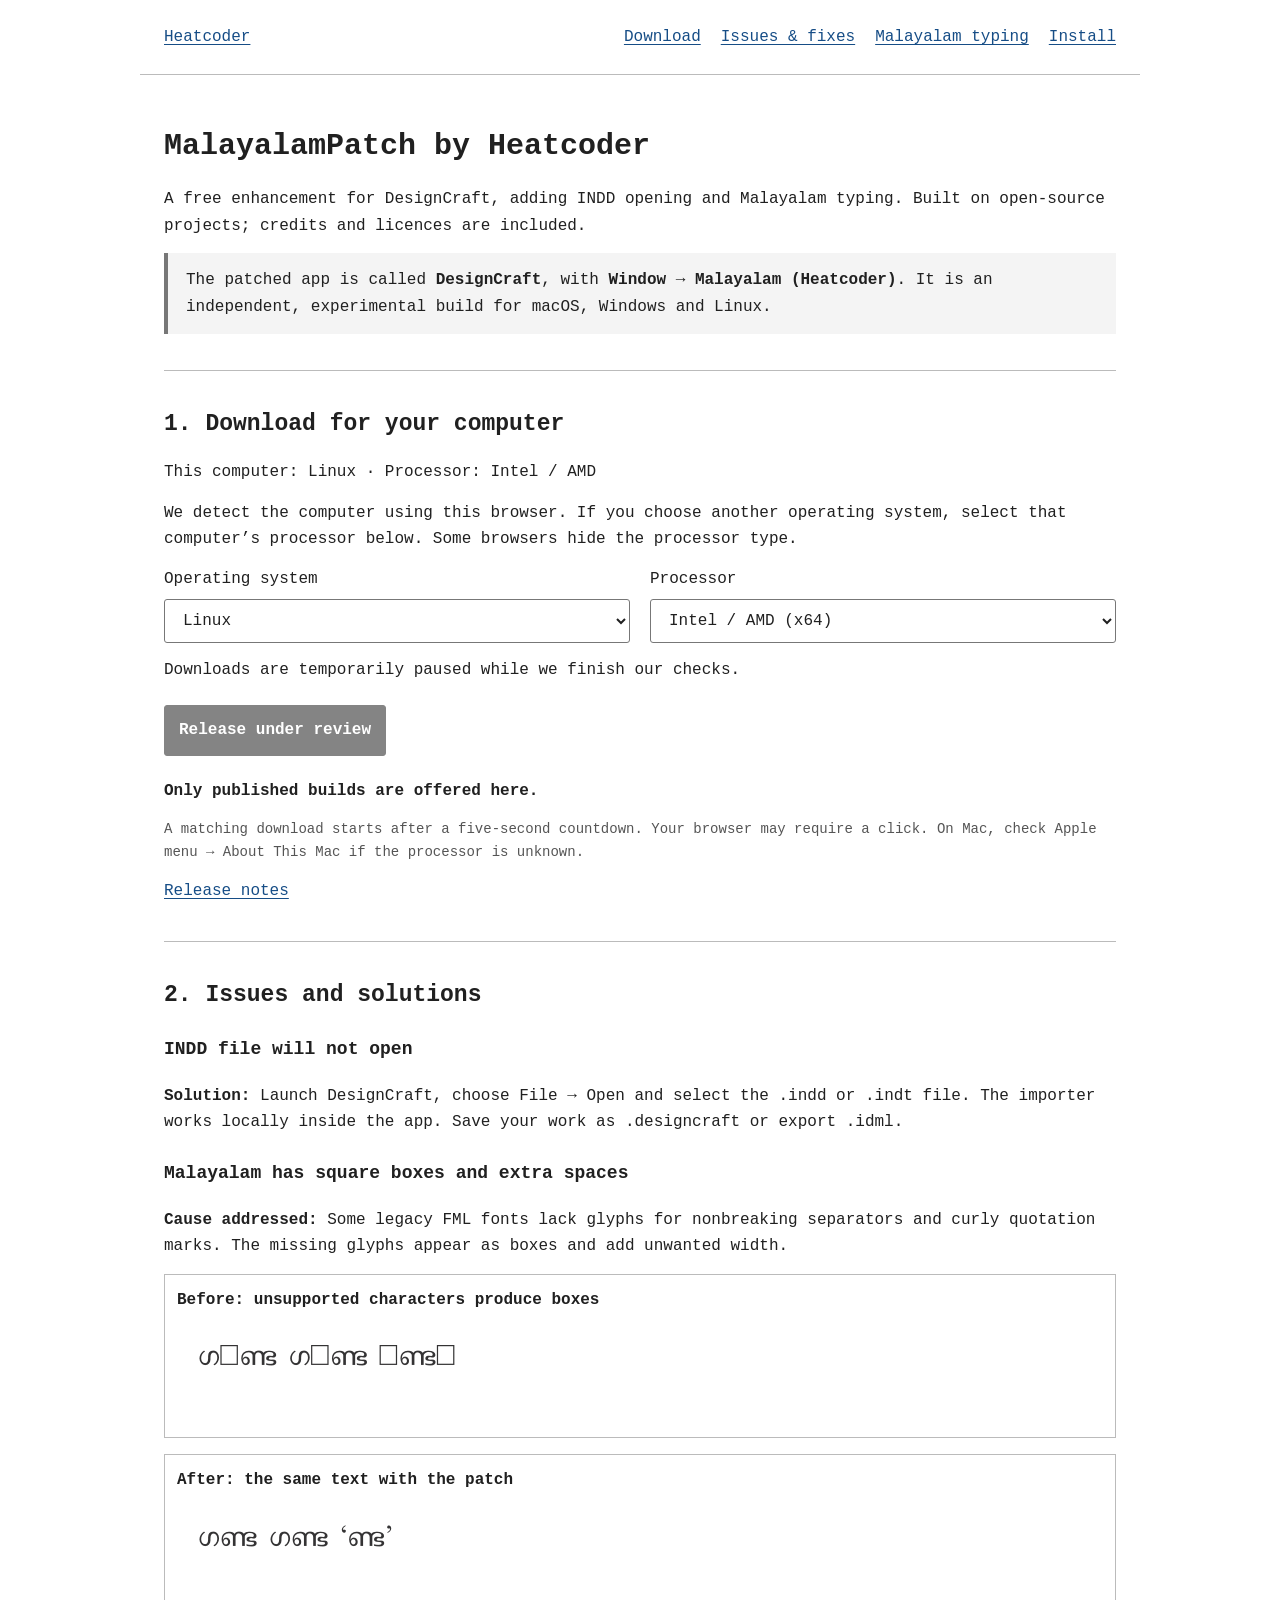
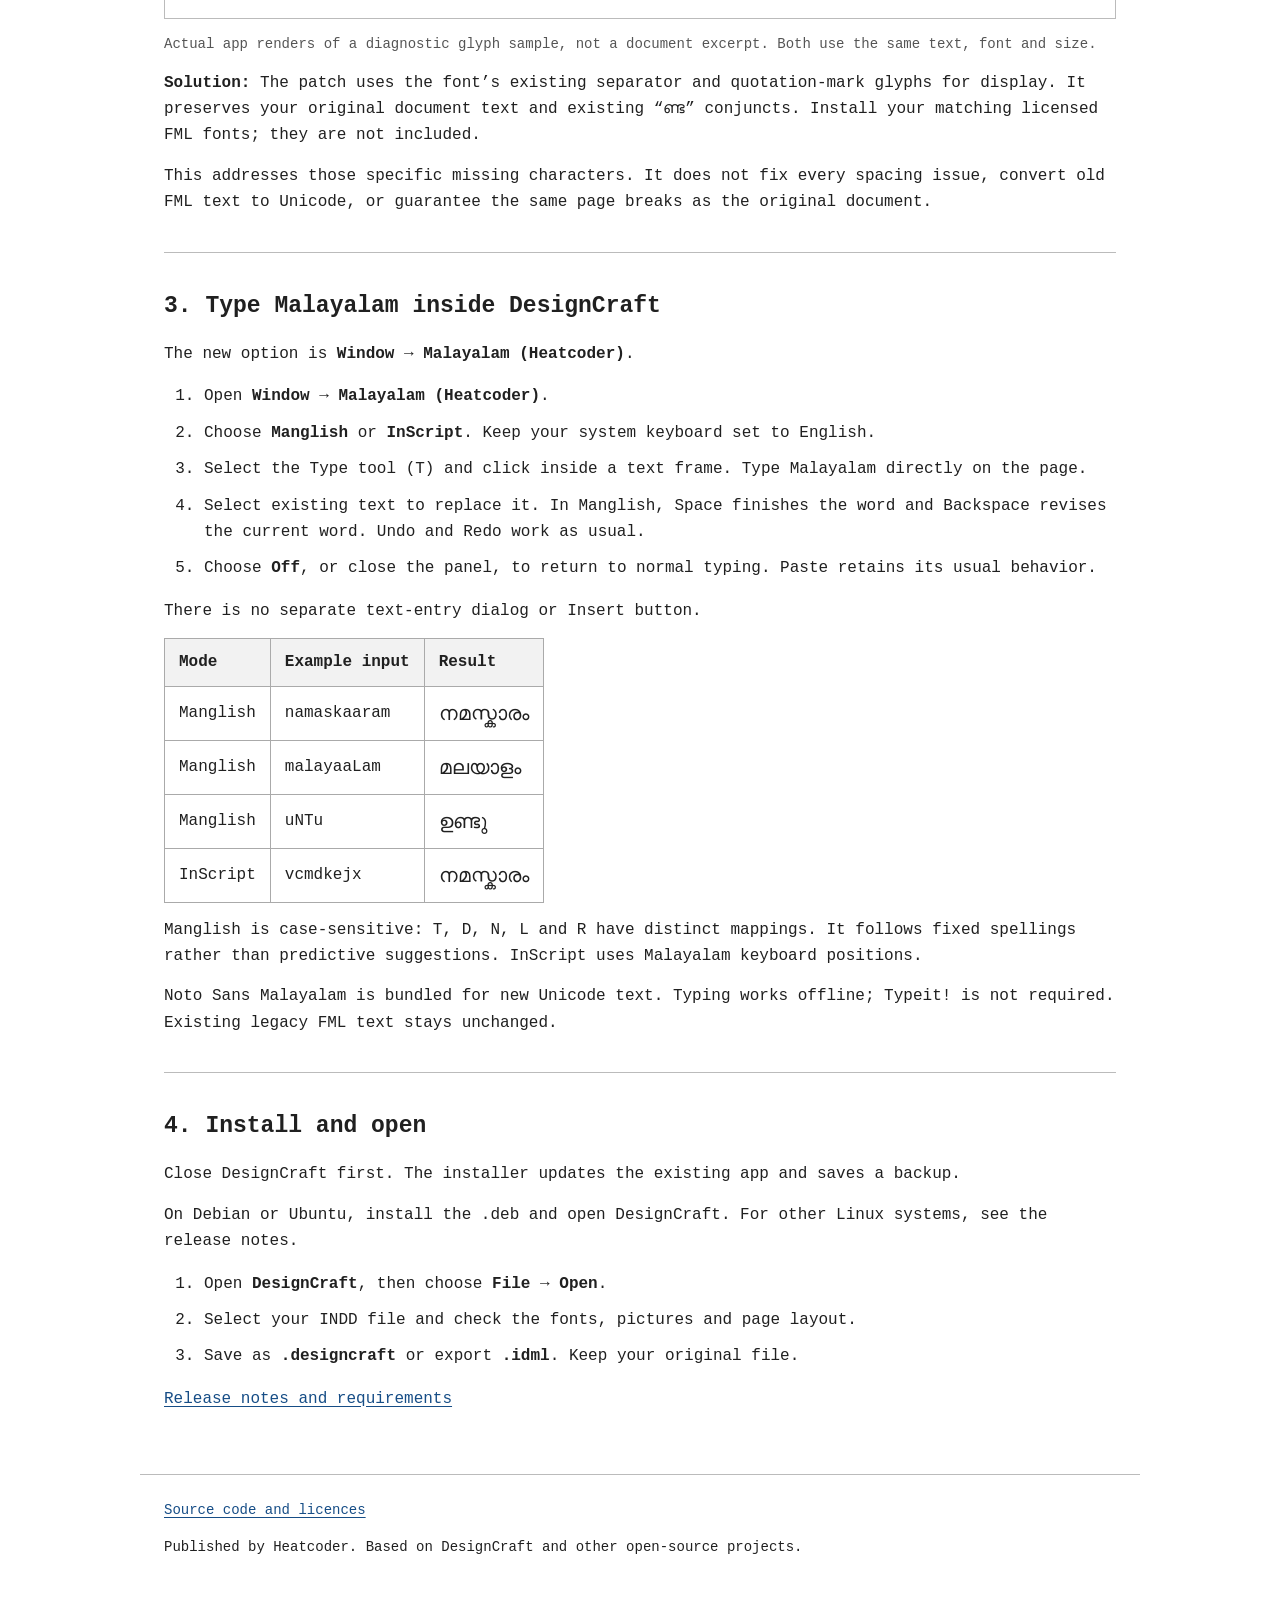
==== commit a2c22aa1: "Use INDD format wording in product pages, app labels and installers" ====
--- a/site/indd/index.html
+++ b/site/indd/index.html
@@ -4,6 +4,6 @@
 <body><header><a href="https://github.com/heatcoder/designcraft-indd-patch">Heatcoder</a><nav><a href="#download-section">Download</a><a href="#issues">Issues & fixes</a><a href="#typing">Malayalam typing</a><a href="#install">Install</a></nav></header>
 <main><h1>MalayalamPatch by Heatcoder</h1><p>A free enhancement for DesignCraft, adding INDD opening and Malayalam typing. Built on open-source projects; credits and licences are included.</p><p class="note">The patched app is called <strong>DesignCraft</strong>, with <strong>Window → Malayalam (Heatcoder)</strong>. It is an independent, experimental build for macOS, Windows and Linux.</p>
 <section id="download-section"><h2>1. Download for your computer</h2><p id="detected">Detecting your operating system and processor…</p><p>We detect the computer using this browser. If you choose another operating system, select that computer’s processor below. Some browsers hide the processor type.</p><div class="selectors"><label>Operating system<select id="os"><option value="">Choose a system</option><option value="macos">macOS</option><option value="windows">Windows</option><option value="linux">Linux</option></select></label><label>Processor<select id="arch"><option value="">Choose a processor</option><option value="x86_64">Intel / AMD (x64)</option><option value="aarch64">ARM64</option></select></label></div><p id="status" role="status" aria-live="polite">Checking available installers…</p><button id="download" disabled>Checking downloads</button> <button id="cancel" hidden>Cancel automatic download</button><p id="file-detail" class="filename">Only published builds are offered here.</p><p class="small">A matching download starts after a five-second countdown. Your browser may require a click. On Mac, check Apple menu → About This Mac if the processor is unknown.</p><a id="release-link" href="./release-notes.html">Release notes</a></section>
-<section id="issues"><h2>2. Issues and solutions</h2><article><h3>INDD file will not open</h3><p><strong>Solution:</strong> Launch DesignCraft, choose File → Open and select the .indd or .indt file. The importer works locally inside the app. Save your work as .designcraft or export .idml.</p></article><article><h3>Malayalam has square boxes and extra spaces</h3><p><strong>Cause addressed:</strong> Some legacy FML fonts lack glyphs for nonbreaking separators and curly quotation marks. The missing glyphs appear as boxes and add unwanted width.</p><div class="comparison"><figure><figcaption>Before: unsupported characters produce boxes</figcaption><img src="./malayalam-before.png" alt="Diagnostic legacy FML glyph sample rendered before the fix, with square boxes between glyphs" width="520" height="100"></figure><figure><figcaption>After: the same text with the patch</figcaption><img src="./malayalam-after.png" alt="The identical diagnostic sample rendered with mapped FML separators and quotation marks, without the extra boxes" width="520" height="100"></figure></div><p class="small">Actual app renders of a diagnostic glyph sample, not a document excerpt. Both use the same text, font and size.</p><p><strong>Solution:</strong> The patch uses the font’s existing separator and quotation-mark glyphs for display. It preserves your original document text and existing “ണ്ട” conjuncts. Install your matching licensed FML fonts; they are not included.</p><p>This addresses those specific missing characters. It does not fix every spacing issue, convert old FML text to Unicode, or guarantee the same page breaks as InDesign.</p></article></section>
+<section id="issues"><h2>2. Issues and solutions</h2><article><h3>INDD file will not open</h3><p><strong>Solution:</strong> Launch DesignCraft, choose File → Open and select the .indd or .indt file. The importer works locally inside the app. Save your work as .designcraft or export .idml.</p></article><article><h3>Malayalam has square boxes and extra spaces</h3><p><strong>Cause addressed:</strong> Some legacy FML fonts lack glyphs for nonbreaking separators and curly quotation marks. The missing glyphs appear as boxes and add unwanted width.</p><div class="comparison"><figure><figcaption>Before: unsupported characters produce boxes</figcaption><img src="./malayalam-before.png" alt="Diagnostic legacy FML glyph sample rendered before the fix, with square boxes between glyphs" width="520" height="100"></figure><figure><figcaption>After: the same text with the patch</figcaption><img src="./malayalam-after.png" alt="The identical diagnostic sample rendered with mapped FML separators and quotation marks, without the extra boxes" width="520" height="100"></figure></div><p class="small">Actual app renders of a diagnostic glyph sample, not a document excerpt. Both use the same text, font and size.</p><p><strong>Solution:</strong> The patch uses the font’s existing separator and quotation-mark glyphs for display. It preserves your original document text and existing “ണ്ട” conjuncts. Install your matching licensed FML fonts; they are not included.</p><p>This addresses those specific missing characters. It does not fix every spacing issue, convert old FML text to Unicode, or guarantee the same page breaks as the original document.</p></article></section>
 <section id="typing"><h2>3. Type Malayalam inside DesignCraft</h2><p>The new option is <strong>Window → Malayalam (Heatcoder)</strong>. </p><ol><li>Open <strong>Window → Malayalam (Heatcoder)</strong>.</li><li>Choose <strong>Manglish</strong> or <strong>InScript</strong>. Keep your system keyboard set to English.</li><li>Select the Type tool (T) and click inside a text frame. Type Malayalam directly on the page.</li><li>Select existing text to replace it. In Manglish, Space finishes the word and Backspace revises the current word. Undo and Redo work as usual.</li><li>Choose <strong>Off</strong>, or close the panel, to return to normal typing. Paste retains its usual behavior.</li></ol><p>There is no separate text-entry dialog or Insert button.</p><table><thead><tr><th>Mode</th><th>Example input</th><th>Result</th></tr></thead><tbody><tr><td>Manglish</td><td>namaskaaram</td><td lang="ml">നമസ്കാരം</td></tr><tr><td>Manglish</td><td>malayaaLam</td><td lang="ml">മലയാളം</td></tr><tr><td>Manglish</td><td>uNTu</td><td lang="ml">ഉണ്ടു</td></tr><tr><td>InScript</td><td>vcmdkejx</td><td lang="ml">നമസ്കാരം</td></tr></tbody></table><p>Manglish is case-sensitive: T, D, N, L and R have distinct mappings. It follows fixed spellings rather than predictive suggestions. InScript uses Malayalam keyboard positions.</p><p>Noto Sans Malayalam is bundled for new Unicode text. Typing works offline; Typeit! is not required. Existing legacy FML text stays unchanged.</p></section>
-<section id="install"><h2>4. Install and open</h2><p>Close DesignCraft first. The installer updates the existing app and saves a backup.</p><p id="install-specific">Choose your operating system above for installation steps.</p><ol><li>Open <strong>DesignCraft</strong>, then choose <strong>File → Open</strong>.</li><li>Select your INDD file and check the fonts, pictures and page layout.</li><li>Save as <strong>.designcraft</strong> or export <strong>.idml</strong>. Keep your original file.</li></ol><p><a href="./release-notes.html">Release notes and requirements</a></p></section></main><footer><a href="https://github.com/heatcoder/designcraft-indd-patch">Source code and licences</a><p>Published by Heatcoder. Based on DesignCraft and other open-source projects.</p></footer><script src="./download.js?v=8" defer></script></body></html>
+<section id="install"><h2>4. Install and open</h2><p>Close DesignCraft first. The installer updates the existing app and saves a backup.</p><p id="install-specific">Choose your operating system above for installation steps.</p><ol><li>Open <strong>DesignCraft</strong>, then choose <strong>File → Open</strong>.</li><li>Select your INDD file and check the fonts, pictures and page layout.</li><li>Save as <strong>.designcraft</strong> or export <strong>.idml</strong>. Keep your original file.</li></ol><p><a href="./release-notes.html">Release notes and requirements</a></p></section></main><footer><a href="https://github.com/heatcoder/designcraft-indd-patch">Source code and licences</a><p>Published by Heatcoder. Based on DesignCraft and other open-source projects.</p></footer><script src="./download.js?v=9" defer></script></body></html>
